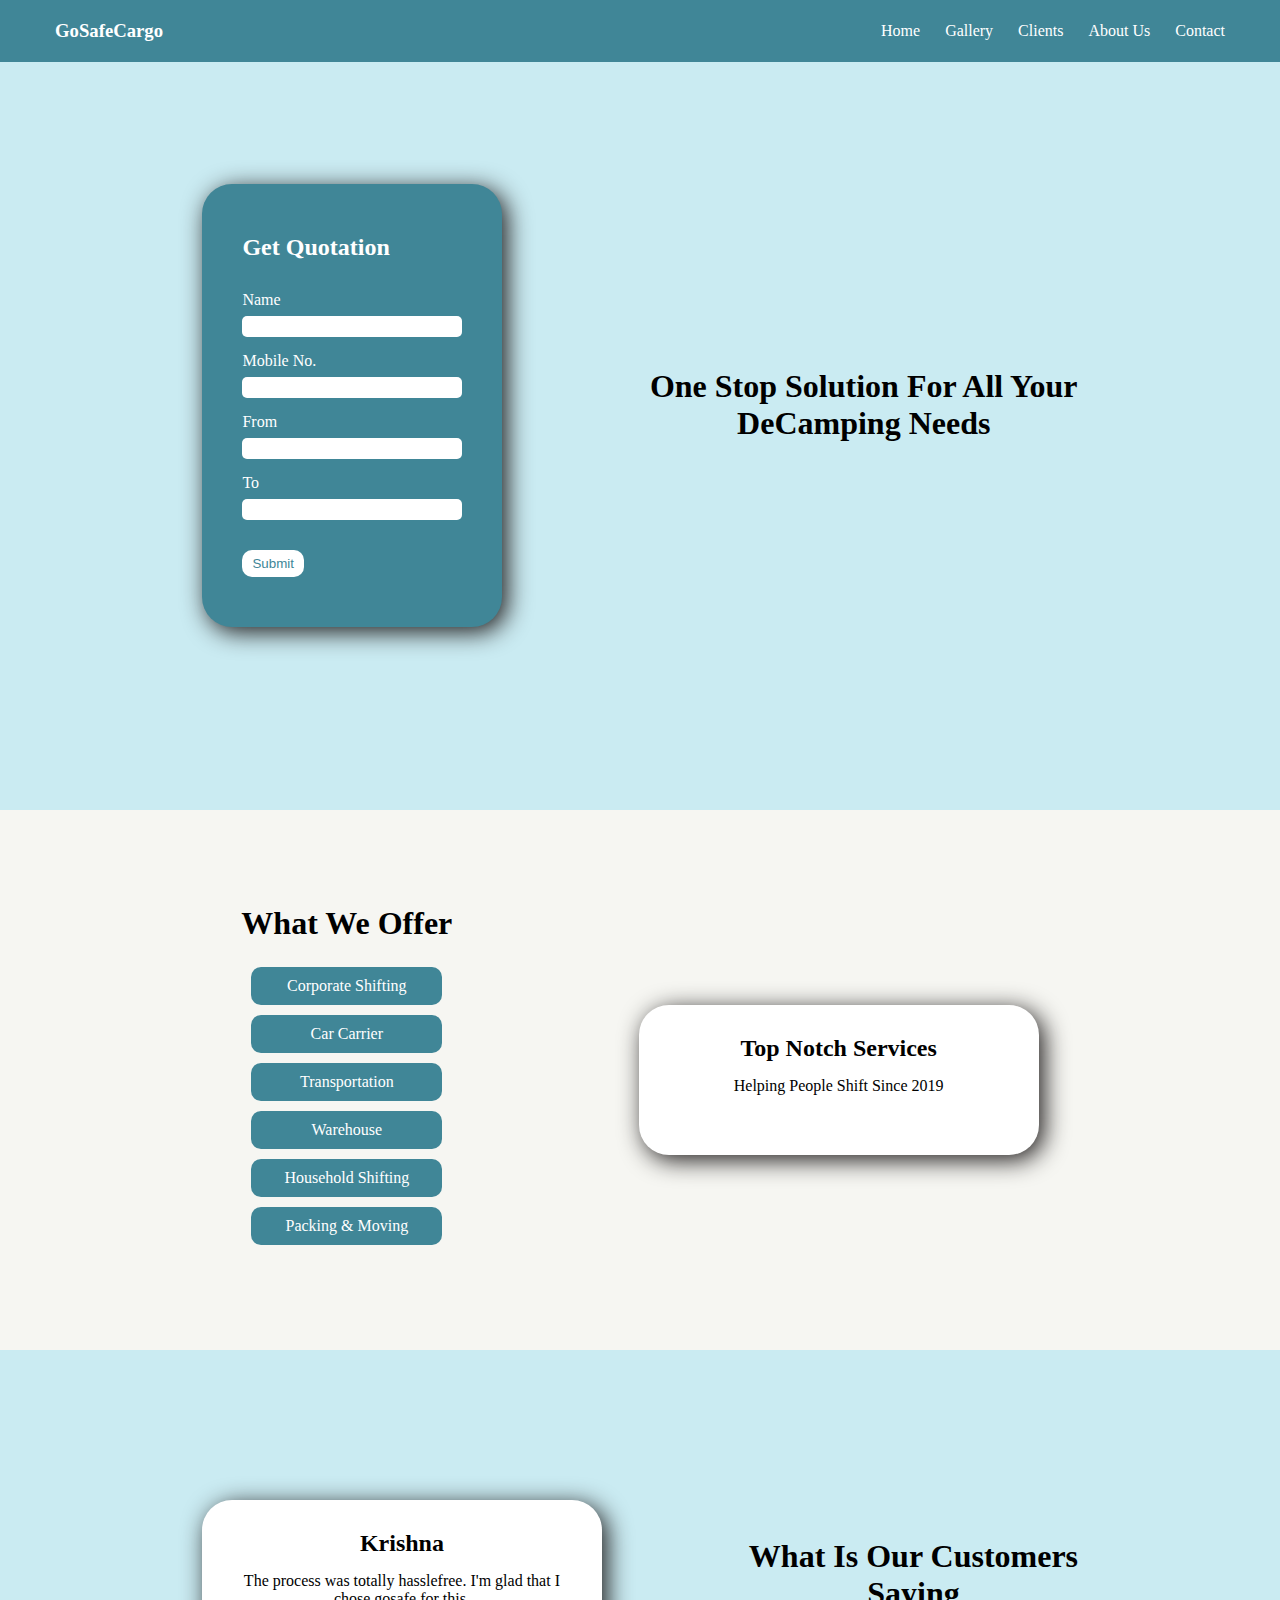
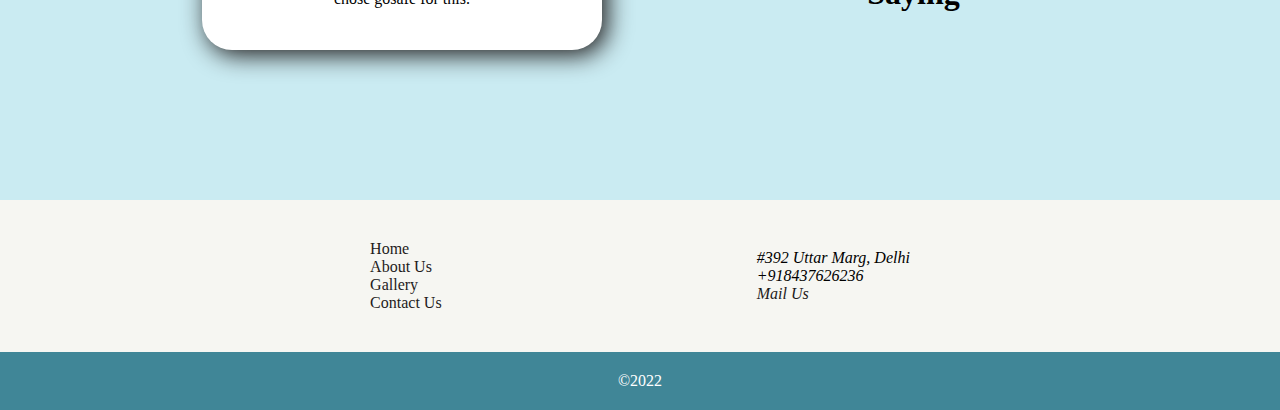
==== index.html @ 77fdcc44 "fixed the navbar js code" ====
<!DOCTYPE html>
<html lang="en">
<head>
    <meta charset="UTF-8">
    <meta http-equiv="X-UA-Compatible" content="IE=edge">
    <meta name="viewport" content="width=device-width, initial-scale=1.0">
    <link rel="stylesheet" href="assets/css/style.css"  />
    <!-- <link rel="stylesheet" href="assets/css/particle.css"  /> -->
    <link rel="stylesheet" href="https://cdnjs.cloudflare.com/ajax/libs/font-awesome/4.7.0/css/font-awesome.min.css">
    <title>GoSafeCargo</title>
</head>
<body>
    <!--Header Starts-->
    <header id="headerBlock">
        <div class="container">
            <div class="col leftHeader">
                <h3>GoSafeCargo</h3>
            </div>
            <div class="col rightHeader">
                <a id="hamburger" href="javascript:void(0);" class="icon" onclick="showNav()">
                    <i class="fa fa-bars"></i>
                </a>
                <nav id="navigation" class="navigation">
                    <ul>
                        <li><a href="#">Home</a></li>
                        <li><a href="gallery.html">Gallery</a></li>
                        <li><a href="#testBlock">Clients</a></li>
                        <li><a href="about.html">About Us</a></li>
                        <li><a href="contact.html">Contact</a></li>
                    </ul>
                </nav>
            </div>
        </div>
    </header>

    <!--Banner Starts-->
    <div id="bannerBlock">
        <!-- <div class="particle-container">
            <div class="particle"><i class="fa-solid fa-cube"></i></div>
            <div class="particle"><i class="fa-solid fa-cube"></i></div>
            <div class="particle"><i class="fa-solid fa-cube"></i></div>
            <div class="particle"><i class="fa-solid fa-cube"></i></div>
            <div class="particle"><i class="fa-solid fa-cube"></i></div>
            <div class="particle"><i class="fa-solid fa-cube"></i></div>
            <div class="particle"><i class="fa-solid fa-cube"></i></div>
            <div class="particle"><i class="fa-solid fa-cube"></i></div>
            <div class="particle"><i class="fa-solid fa-cube"></i></div>
            <div class="particle"><i class="fa-solid fa-cube"></i></div>
            <div class="particle"><i class="fa-solid fa-cube"></i></div>
            <div class="particle"><i class="fa-solid fa-cube"></i></div>
            <div class="particle"><i class="fa-solid fa-cube"></i></div>
            <div class="particle"><i class="fa-solid fa-cube"></i></div>
            <div class="particle"><i class="fa-solid fa-cube"></i></div>
            <div class="particle"><i class="fa-solid fa-cube"></i></div>
            <div class="particle"><i class="fa-solid fa-cube"></i></div>
            <div class="particle"><i class="fa-solid fa-cube"></i></div>
            <div class="particle"><i class="fa-solid fa-cube"></i></div>
            <div class="particle"><i class="fa-solid fa-cube"></i></div>
            <div class="particle"><i class="fa-solid fa-cube"></i></div>
            <div class="particle"><i class="fa-solid fa-cube"></i></div>
            <div class="particle"><i class="fa-solid fa-cube"></i></div>
            <div class="particle"><i class="fa-solid fa-cube"></i></div>
            <div class="particle"><i class="fa-solid fa-cube"></i></div>
            <div class="particle"><i class="fa-solid fa-cube"></i></div>
            <div class="particle"><i class="fa-solid fa-cube"></i></div>
            <div class="particle"><i class="fa-solid fa-cube"></i></div>
            <div class="particle"><i class="fa-solid fa-cube"></i></div>
            <div class="particle"><i class="fa-solid fa-cube"></i></div>
            <div class="particle"><i class="fa-solid fa-cube"></i></div>
        </div> -->
        <div class="container">
            <div class="col bannerForm">
                <form method="get" action="#">
                    <h2>Get Quotation</h2>
                    <label for="name">Name</label>
                    <input type="text" id="name" name="name">

                    <br>
                    
                    <label for="mobNumber">Mobile No.</label>
                    <input type="text" id="mobNumber" name="mobNumber">
                    
                    <br>
                    
                    <label for="fromLoc">From</label>
                    <input type="text" id="fromLoc" name="fromLoc">   
                    
                    <br>
                    
                    <label for="toLoc">To</label>
                    <input type="text" id="toLoc" name="toLoc">
                    
                    <br>
                    
                    <button id="submitBtn" type="button">Submit</button>
                </form>
            </div>
            
            <div class="col bannerImg">
                <h1>One Stop Solution For All Your<br>DeCamping Needs</h1>
                <!-- <img src="assets/media/images/banner_main.jpeg" title="GoSafe Banner"/> -->
            </div>
        </div>
    </div>
    
    <!--Services Starts-->
    <div id="serBlock">
        <div class="container">
            <div class="col services">
                <h1>What We Offer</h1>
                <div id="serList">
                    <span id="corporate" class="indiService">Corporate Shifting</span>
                    <span id="car" class="indiService">Car Carrier</span>
                    <span id="transport" class="indiService">Transportation</span>
                    <span id="warehouse" class="indiService">Warehouse</span>
                    <span id="household" class="indiService">Household Shifting</span>
                    <span id="packing" class="indiService">Packing & Moving</span>
                </div>
            </div>
            <div class="col" id="serTab">
                <h2 id="serTabHead">Top Notch Services</h2>
                <p id="serTabContent">Helping People Shift Since 2019</p>
            </div>
        </div>
    </div>
    <!--Testimonials Starts-->
    <div id="testBlock">
        <div class="container">
            <div class="custRev">
                <h2 id="custName">Krishna</h2>
                <p id="custReply">The process was totally hasslefree. I'm glad that I chose gosafe for this.</p>
            </div>
            <h1>What Is Our Customers<br>Saying</h1>
        </div>
    </div>

    
    <!--Pre Footer Starts-->
    <div id="preFooterBlock">
        <div class="container">
            <div class="col leftPreFooter">
                <ul>
                    <li><a href="#">Home</a></li>
                    <li><a href="#">About Us</a></li>
                    <li><a href="#">Gallery</a></li>
                    <li><a href="#">Contact Us</a></li>
                </ul>
            </div>
            <div class="col rightPreFooter">
                <address>#392 Uttar Marg, Delhi<br>+918437626236<br><a href="mailto:gosafe@gmail.com">Mail Us</a></address>
            </div>
        </div>
    </div>

    <!--Footer Starts-->
    <footer id="footerBlock">
        <div class="container">
            <span>&copy;2022</span>
        </div>
    </footer>

<script src="assets/js/main.js"></script>
<script src="assets/js/nav.js"></script>
</body>

</html>
---- assets/css/style.css ----
* {
    box-sizing:border-box;
    -moz-box-sizing:border-box;
    margin:0;
    padding:0;
    list-style:none;
    text-decoration:none;
}


.container {width:95%;max-width:1170px;margin:0 auto;display:flex;}


/*Header Styles*/
#headerBlock {background-color:#408697;color:white;position:fixed;width:100%;}
#headerBlock .container{justify-content:space-between;align-items:center;padding:20px 0;}
#headerBlock .container .anime {transition:all 2s;}
#headerBlock .container .rightHeader ul {display:flex;gap:25px;}
#headerBlock .container .rightHeader ul li a{color:white;}
#headerBlock .container .rightHeader ul li a:hover{color:black;}
#hamburger {font-size:20px;margin-right:10px;color:white;display:none;}

/*Banner Styles*/
#bannerBlock {background-color:#caebf2;padding-top:0px;}
#bannerBlock .container {display:flex;justify-content:space-evenly;align-items:center;min-height:90vh;}
#bannerBlock .container .bannerImg img{width:100%;max-width:400px;object-fit:cover;border-radius:50px;box-shadow:5px 5px 25px #1e1b1b;}
#bannerBlock .container .bannerImg h1{text-align:center;color:black;}
#bannerBlock .container .bannerForm form {background-color:#408697;color:white;padding:50px 40px;border-radius:30px;box-shadow:5px 5px 25px #1e1b1b;max-width:300px;width:100%;animation:borderAnimation 10s infinite;}
#bannerBlock .container .bannerForm form h2{margin-bottom:30px;}
#bannerBlock .container .bannerForm form label {display:inline-block;width:100%;max-width:100px;margin-bottom:7px;}
#bannerBlock .container .bannerForm form input {width:100%;max-width:220px;margin-bottom:15px;border-radius:5px;padding:3px;border:none;}
#bannerBlock .container .bannerForm form button {background-color:white;margin-top:15px;padding:4px 8px;border-radius:10px;border:2px solid transparent;transition:border 0.5s, background-color 0.2s, color 0.5s; color:#408697;}
#bannerBlock .container .bannerForm form button:hover {border:2px solid black;cursor:pointer;color:black;}
#bannerBlock .container .bannerForm form button:active {background-color:#408697;}

/*Services Styles*/
#serBlock {background-color:#f6f6f2}
#serBlock .container {display:flex;justify-content:space-evenly;align-items:center;min-height:60vh;}
#serBlock .container .services h1{text-align:center;margin-bottom:25px;}
#serBlock .container .services #serList span {color:white;display:block;text-align:center;background-color:#408697;margin:10px;padding:10px;border-radius:10px;transition:all 1s;}
#serBlock .container .services #serList span:hover {color:black;background-color:#badfe7;cursor:pointer;box-shadow:5px 5px 25px #1e1b1b;}
#serBlock .container #serTab {background-color: #fff;width:100%;max-width:400px;min-height:150px;padding:30px;border-radius:30px;box-shadow:5px 5px 25px #1e1b1b;text-align:center;}
#serBlock .container #serTab h2{margin-bottom:15px;}

/*Testimonials Styles*/
#testBlock {background-color:#caebf2;text-align:center;}
#testBlock .container {display:flex;justify-content:space-evenly;align-items:center;min-height:50vh;}
#testBlock .container .custRev {background-color: #fff;width:100%;max-width:400px;min-height:150px; padding:30px;border-radius:30px;box-shadow:5px 5px 25px #1e1b1b;text-align:center;}
#testBlock .container .custRev h2 {margin-bottom:15px;}


/*Pre Footer Styles*/
#preFooterBlock {background-color:#f6f6f2;}
#preFooterBlock .container {display:flex;justify-content:space-evenly;align-items:center;padding:40px 0px;}
#preFooterBlock .container a{color:#1e1b1b}
#preFooterBlock .container a:hover{color:#408697}

/*Footer Styles*/
#footerBlock {background-color:#408697;text-align:center;}
#footerBlock .container {justify-content:center;padding:20px 0px;color:white;}

/*About Page*/
.aboutParagraph {padding:30px;}

/*Contact Page*/
.contactBanner {padding:40px 0px;}
.contactBanner .container {gap:30px !important;}
.contactBanner .container address a{color:#408697;}
.contactBanner .container address a:hover{color:black;}
.contactBanner .container h1 {margin-bottom:20px;}
.contactBanner .container .col {min-height:150px;}
.contactBanner ul li i {margin-right:10px;width:20px;}
.contactBanner ul li a {color:black;}
.contactBanner ul li:nth-of-type(1) a:hover {color:#ff8800;}
.contactBanner ul li:nth-of-type(2) a:hover {color:#00acee;}
.contactBanner ul li:nth-of-type(3) a:hover {color:#8a3ab9;}
.contactBanner ul li:nth-of-type(4) a:hover {color:#FF0000;}


@media screen and (max-width:812px)
{
    #headerBlock .container, #preFooterBlock .container {flex-direction:row;}
    .container {flex-direction:column;min-height:auto!important;gap:50px;}
    #bannerBlock {padding-top:100px !important;;}
    #bannerBlock, #serBlock, #testBlock {padding:50px 0px;}
    #bannerBlock .container, #testBlock .container {flex-direction:column-reverse;}

    /* For Hamburger Menu*/
    .navigation {display:none;}
    #hamburger {display:inline-block;}
    #headerBlock .container {position:relative;}
    #headerBlock .container .rightHeader ul {background:#408697;display:block;position:absolute;right:0px;padding:40px;}
    
    /*Other Pages CSS*/
    .galleryBanner .container, .contactBanner .container {flex-direction:column !important;}
    .galleryBanner .container {min-height:60vh !important;;}
    .contactBanner .container {min-height:76vh !important;}
    .aboutBanner .container {min-height:60vh !important;}
    .contactBanner address {text-align:center;}
}
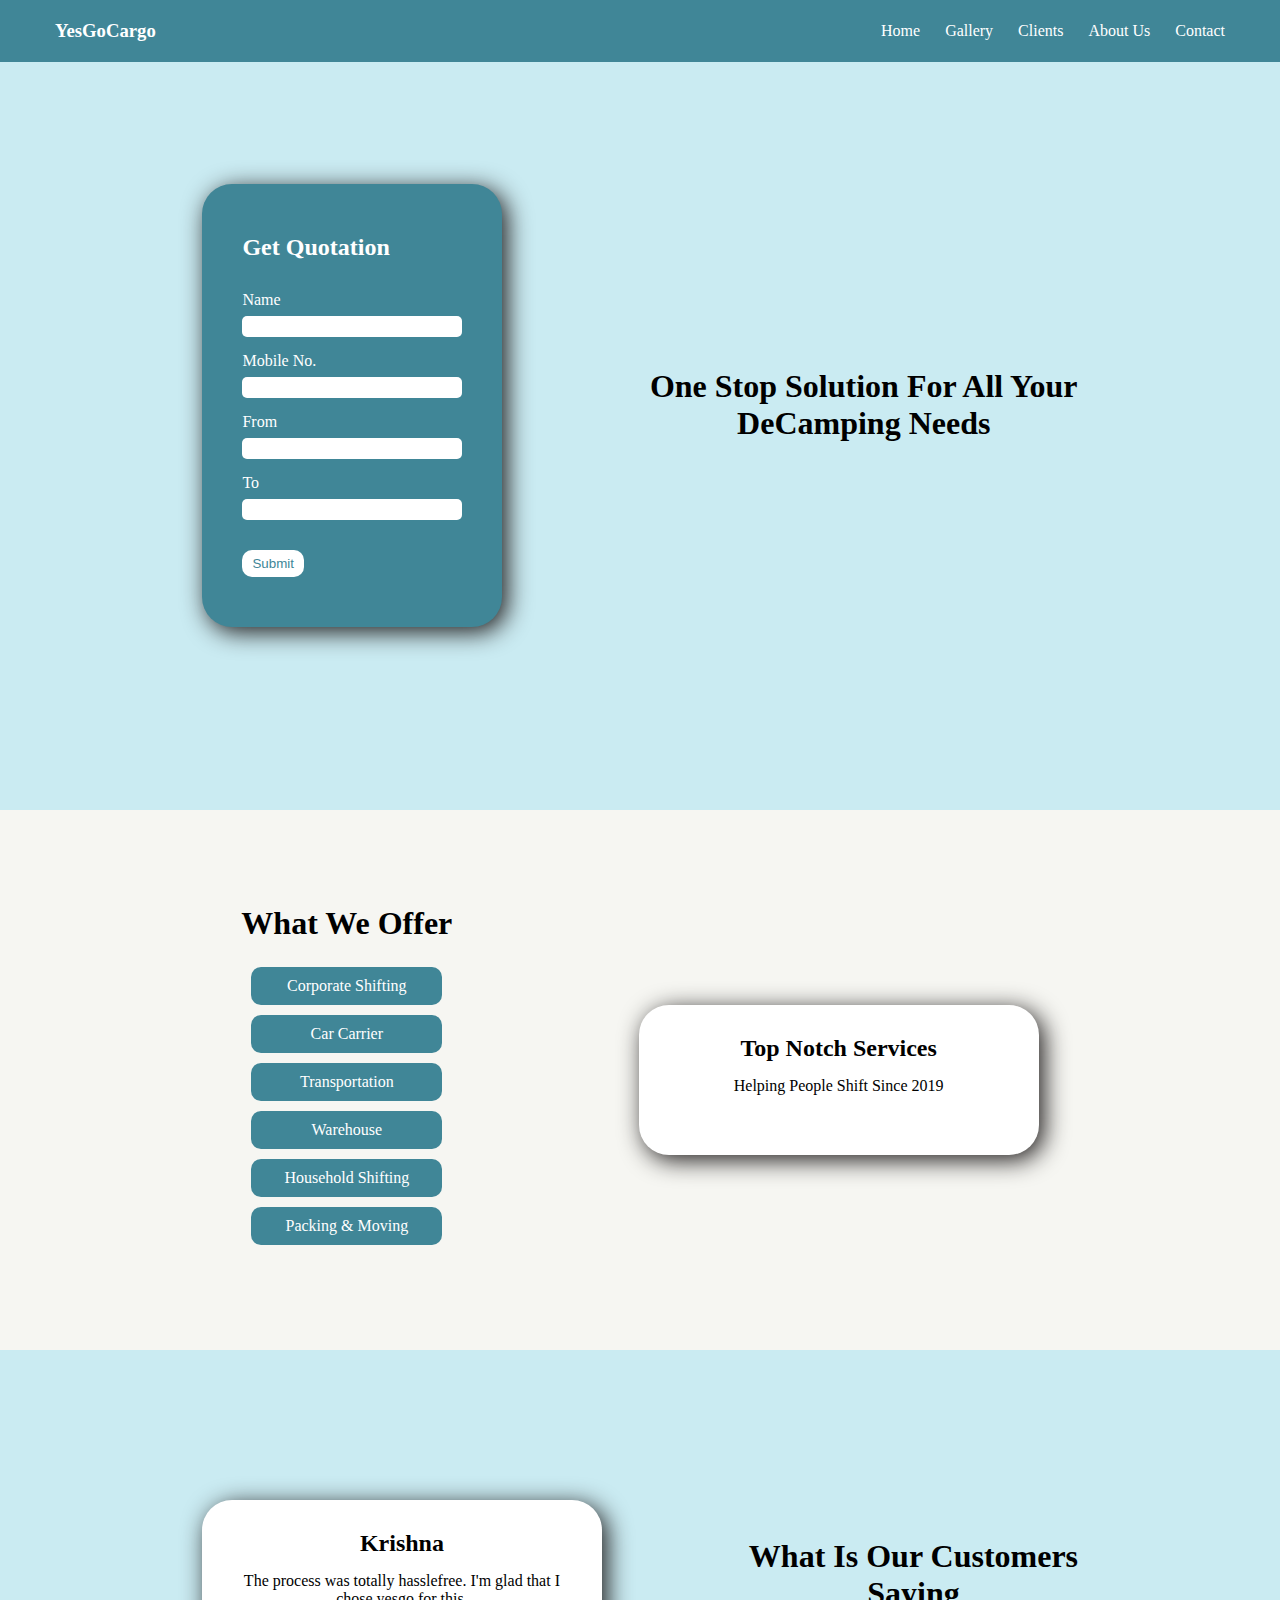
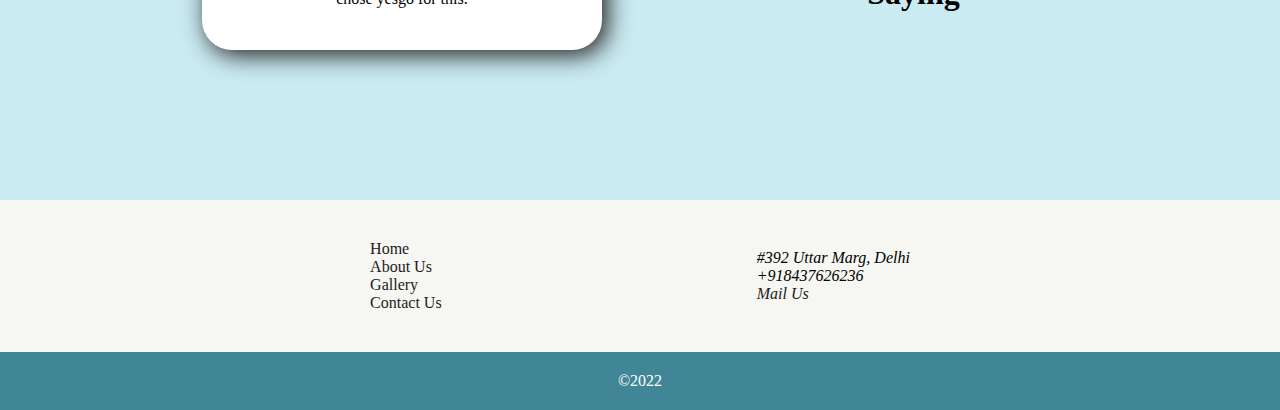
==== commit 2af72293: "images slideshow added" ====
--- a/index.html
+++ b/index.html
@@ -7,14 +7,14 @@
     <link rel="stylesheet" href="assets/css/style.css"  />
     <!-- <link rel="stylesheet" href="assets/css/particle.css"  /> -->
     <link rel="stylesheet" href="https://cdnjs.cloudflare.com/ajax/libs/font-awesome/4.7.0/css/font-awesome.min.css">
-    <title>GoSafeCargo</title>
+    <title>YesGoCargo</title>
 </head>
 <body>
     <!--Header Starts-->
     <header id="headerBlock">
         <div class="container">
             <div class="col leftHeader">
-                <h3>GoSafeCargo</h3>
+                <h3>YesGoCargo</h3>
             </div>
             <div class="col rightHeader">
                 <a id="hamburger" href="javascript:void(0);" class="icon" onclick="showNav()">
@@ -98,7 +98,7 @@
             
             <div class="col bannerImg">
                 <h1>One Stop Solution For All Your<br>DeCamping Needs</h1>
-                <!-- <img src="assets/media/images/banner_main.jpeg" title="GoSafe Banner"/> -->
+                <!-- <img src="assets/media/images/banner_main.jpeg" title="YesGo Banner"/> -->
             </div>
         </div>
     </div>
@@ -128,7 +128,7 @@
         <div class="container">
             <div class="custRev">
                 <h2 id="custName">Krishna</h2>
-                <p id="custReply">The process was totally hasslefree. I'm glad that I chose gosafe for this.</p>
+                <p id="custReply">The process was totally hasslefree. I'm glad that I chose yesgo for this.</p>
             </div>
             <h1>What Is Our Customers<br>Saying</h1>
         </div>
@@ -141,13 +141,13 @@
             <div class="col leftPreFooter">
                 <ul>
                     <li><a href="#">Home</a></li>
-                    <li><a href="#">About Us</a></li>
-                    <li><a href="#">Gallery</a></li>
-                    <li><a href="#">Contact Us</a></li>
+                    <li><a href="about.html">About Us</a></li>
+                    <li><a href="gallery.html">Gallery</a></li>
+                    <li><a href="contact.html">Contact Us</a></li>
                 </ul>
             </div>
             <div class="col rightPreFooter">
-                <address>#392 Uttar Marg, Delhi<br>+918437626236<br><a href="mailto:gosafe@gmail.com">Mail Us</a></address>
+                <address>#392 Uttar Marg, Delhi<br>+918437626236<br><a href="mailto:YesGo@gmail.com">Mail Us</a></address>
             </div>
         </div>
     </div>
--- a/assets/css/style.css
+++ b/assets/css/style.css
@@ -42,6 +42,8 @@
 #serBlock .container #serTab {background-color: #fff;width:100%;max-width:400px;min-height:150px;padding:30px;border-radius:30px;box-shadow:5px 5px 25px #1e1b1b;text-align:center;}
 #serBlock .container #serTab h2{margin-bottom:15px;}
 
+.serActive {color:black;background-color:#badfe7;box-shadow:5px 5px 25px #1e1b1b;transition:2s;}
+
 /*Testimonials Styles*/
 #testBlock {background-color:#caebf2;text-align:center;}
 #testBlock .container {display:flex;justify-content:space-evenly;align-items:center;min-height:50vh;}
@@ -61,6 +63,17 @@
 
 /*About Page*/
 .aboutParagraph {padding:30px;}
+
+/*Gallery Page*/
+@keyframes fadeIn {
+    0% {opacity:0;}
+    50% {opacity:1;}
+    100% {opacity:0;}
+}
+
+/* #galleryImage {animation: fadeIn 5s infinite;} */
+#galleryImage {opacity:1;transition:opacity 1s;}
+#galleryImage.fadeOut {opacity:0;}
 
 /*Contact Page*/
 .contactBanner {padding:40px 0px;}
@@ -93,8 +106,8 @@
     
     /*Other Pages CSS*/
     .galleryBanner .container, .contactBanner .container {flex-direction:column !important;}
-    .galleryBanner .container {min-height:60vh !important;;}
-    .contactBanner .container {min-height:76vh !important;}
-    .aboutBanner .container {min-height:60vh !important;}
+    .galleryBanner .container {min-height:64vh !important;;}
+    .contactBanner .container {min-height:80vh !important;}
+    .aboutBanner .container {min-height:64vh !important;}
     .contactBanner address {text-align:center;}
 }
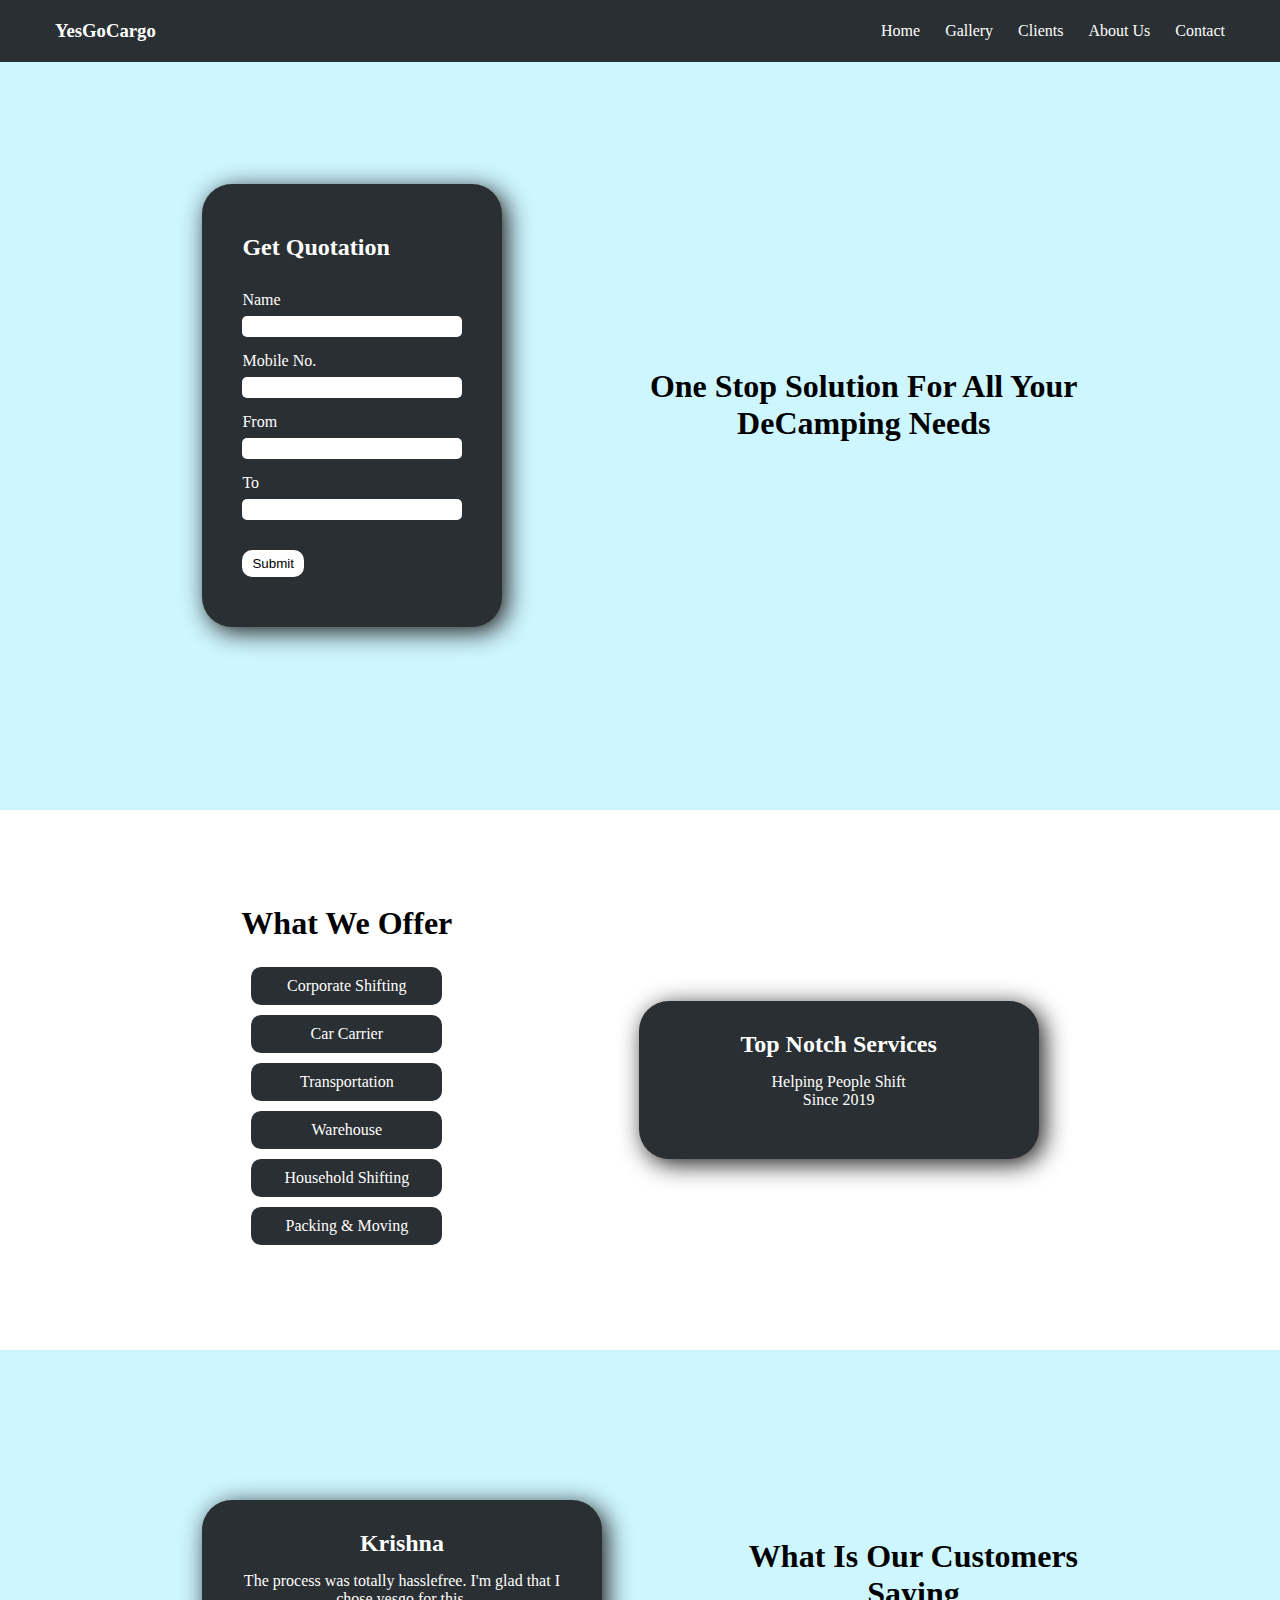
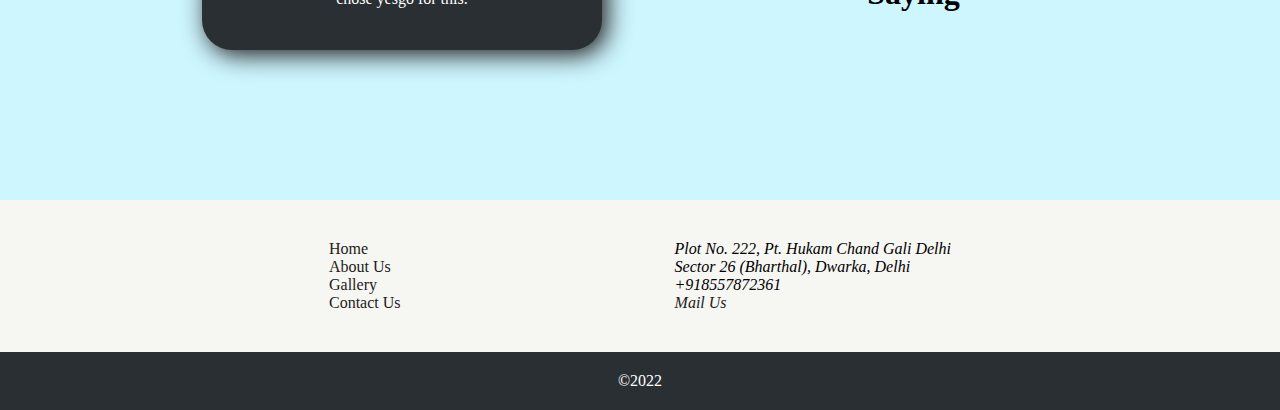
==== commit d2a14f9e: "updated ui" ====
--- a/index.html
+++ b/index.html
@@ -119,7 +119,7 @@
             </div>
             <div class="col" id="serTab">
                 <h2 id="serTabHead">Top Notch Services</h2>
-                <p id="serTabContent">Helping People Shift Since 2019</p>
+                <p id="serTabContent">Helping People Shift<br/>Since 2019</p>
             </div>
         </div>
     </div>
@@ -147,7 +147,12 @@
                 </ul>
             </div>
             <div class="col rightPreFooter">
-                <address>#392 Uttar Marg, Delhi<br>+918437626236<br><a href="mailto:YesGo@gmail.com">Mail Us</a></address>
+                <address>Plot No. 222, 
+                    Pt. Hukam Chand Gali Delhi<br/>
+                    Sector 26 (Bharthal), Dwarka, Delhi<br/>
+                    +918557872361<br/>
+                    <a href="mailto:yesgocargo@gmail.com">Mail Us</a>
+                </address>
             </div>
         </div>
     </div>
--- a/assets/css/style.css
+++ b/assets/css/style.css
@@ -8,57 +8,58 @@
 }
 
 
+
 .container {width:95%;max-width:1170px;margin:0 auto;display:flex;}
 
 
 /*Header Styles*/
-#headerBlock {background-color:#408697;color:white;position:fixed;width:100%;}
+#headerBlock {background-color:#2A2F33;color:white;position:fixed;width:100%;}
 #headerBlock .container{justify-content:space-between;align-items:center;padding:20px 0;}
 #headerBlock .container .anime {transition:all 2s;}
 #headerBlock .container .rightHeader ul {display:flex;gap:25px;}
-#headerBlock .container .rightHeader ul li a{color:white;}
-#headerBlock .container .rightHeader ul li a:hover{color:black;}
+#headerBlock .container .rightHeader ul li a{color:white;transition:color 0.5s;}
+#headerBlock .container .rightHeader ul li a:hover{color:#EA9A28;}
 #hamburger {font-size:20px;margin-right:10px;color:white;display:none;}
 
 /*Banner Styles*/
-#bannerBlock {background-color:#caebf2;padding-top:0px;}
+#bannerBlock {background-color:#CDF6FF;padding-top:0px;}
 #bannerBlock .container {display:flex;justify-content:space-evenly;align-items:center;min-height:90vh;}
 #bannerBlock .container .bannerImg img{width:100%;max-width:400px;object-fit:cover;border-radius:50px;box-shadow:5px 5px 25px #1e1b1b;}
 #bannerBlock .container .bannerImg h1{text-align:center;color:black;}
-#bannerBlock .container .bannerForm form {background-color:#408697;color:white;padding:50px 40px;border-radius:30px;box-shadow:5px 5px 25px #1e1b1b;max-width:300px;width:100%;animation:borderAnimation 10s infinite;}
+#bannerBlock .container .bannerForm form {background-color:#2A2F33;color:white;padding:50px 40px;border-radius:30px;box-shadow:5px 5px 25px #1e1b1b;max-width:300px;width:100%;animation:borderAnimation 10s infinite;}
 #bannerBlock .container .bannerForm form h2{margin-bottom:30px;}
 #bannerBlock .container .bannerForm form label {display:inline-block;width:100%;max-width:100px;margin-bottom:7px;}
 #bannerBlock .container .bannerForm form input {width:100%;max-width:220px;margin-bottom:15px;border-radius:5px;padding:3px;border:none;}
-#bannerBlock .container .bannerForm form button {background-color:white;margin-top:15px;padding:4px 8px;border-radius:10px;border:2px solid transparent;transition:border 0.5s, background-color 0.2s, color 0.5s; color:#408697;}
-#bannerBlock .container .bannerForm form button:hover {border:2px solid black;cursor:pointer;color:black;}
-#bannerBlock .container .bannerForm form button:active {background-color:#408697;}
+#bannerBlock .container .bannerForm form button {background-color:white;margin-top:15px;padding:4px 8px;border-radius:10px;border:2px solid transparent;transition:border 0.5s, background-color 0.2s, color 0.5s, border-radius 1s; color:black;}
+#bannerBlock .container .bannerForm form button:hover {border:2px solid #CDF6FF;cursor:pointer;color:black;border-radius:20px;}
+#bannerBlock .container .bannerForm form button:active {background-color:#CDF6FF;border:2px solid #CDF6FF;}
 
 /*Services Styles*/
-#serBlock {background-color:#f6f6f2}
+#serBlock {background-color:#fff}
 #serBlock .container {display:flex;justify-content:space-evenly;align-items:center;min-height:60vh;}
 #serBlock .container .services h1{text-align:center;margin-bottom:25px;}
-#serBlock .container .services #serList span {color:white;display:block;text-align:center;background-color:#408697;margin:10px;padding:10px;border-radius:10px;transition:all 1s;}
-#serBlock .container .services #serList span:hover {color:black;background-color:#badfe7;cursor:pointer;box-shadow:5px 5px 25px #1e1b1b;}
-#serBlock .container #serTab {background-color: #fff;width:100%;max-width:400px;min-height:150px;padding:30px;border-radius:30px;box-shadow:5px 5px 25px #1e1b1b;text-align:center;}
+#serBlock .container .services #serList span {color:white;display:block;text-align:center;background-color:#2A2F33;margin:10px;padding:10px;border-radius:10px;transition:all 1s;}
+#serBlock .container .services #serList span:hover {color:black;background-color:#CDF6FF;cursor:pointer;box-shadow:5px 5px 25px #1e1b1b;}
+#serBlock .container #serTab {background-color:#2A2F33;color:white;width:100%;max-width:400px;min-height:158px;padding:30px;border-radius:30px;box-shadow:5px 5px 25px #1e1b1b;text-align:center;}
 #serBlock .container #serTab h2{margin-bottom:15px;}
 
 .serActive {color:black;background-color:#badfe7;box-shadow:5px 5px 25px #1e1b1b;transition:2s;}
 
 /*Testimonials Styles*/
-#testBlock {background-color:#caebf2;text-align:center;}
+#testBlock {background-color:#CDF6FF;text-align:center;}
 #testBlock .container {display:flex;justify-content:space-evenly;align-items:center;min-height:50vh;}
-#testBlock .container .custRev {background-color: #fff;width:100%;max-width:400px;min-height:150px; padding:30px;border-radius:30px;box-shadow:5px 5px 25px #1e1b1b;text-align:center;}
+#testBlock .container .custRev {background-color:#2A2F33;color:white;width:100%;max-width:400px;min-height:150px; padding:30px;border-radius:30px;box-shadow:5px 5px 25px #1e1b1b;text-align:center;}
 #testBlock .container .custRev h2 {margin-bottom:15px;}
 
 
 /*Pre Footer Styles*/
 #preFooterBlock {background-color:#f6f6f2;}
 #preFooterBlock .container {display:flex;justify-content:space-evenly;align-items:center;padding:40px 0px;}
-#preFooterBlock .container a{color:#1e1b1b}
-#preFooterBlock .container a:hover{color:#408697}
+#preFooterBlock .container a{color:#1e1b1b;transition:color 0.5s;}
+#preFooterBlock .container a:hover{color:#EA9A28}
 
 /*Footer Styles*/
-#footerBlock {background-color:#408697;text-align:center;}
+#footerBlock {background-color:#2A2F33;text-align:center;}
 #footerBlock .container {justify-content:center;padding:20px 0px;color:white;}
 
 /*About Page*/
@@ -71,19 +72,18 @@
     100% {opacity:0;}
 }
 
-/* #galleryImage {animation: fadeIn 5s infinite;} */
 #galleryImage {opacity:1;transition:opacity 1s;}
 #galleryImage.fadeOut {opacity:0;}
 
 /*Contact Page*/
 .contactBanner {padding:40px 0px;}
 .contactBanner .container {gap:30px !important;}
-.contactBanner .container address a{color:#408697;}
+.contactBanner .container address a{color:#EA9A28;transition:color 0.5s;}
 .contactBanner .container address a:hover{color:black;}
 .contactBanner .container h1 {margin-bottom:20px;}
 .contactBanner .container .col {min-height:150px;}
 .contactBanner ul li i {margin-right:10px;width:20px;}
-.contactBanner ul li a {color:black;}
+.contactBanner ul li a {color:black;transition:color 0.5s;}
 .contactBanner ul li:nth-of-type(1) a:hover {color:#ff8800;}
 .contactBanner ul li:nth-of-type(2) a:hover {color:#00acee;}
 .contactBanner ul li:nth-of-type(3) a:hover {color:#8a3ab9;}
@@ -102,7 +102,7 @@
     .navigation {display:none;}
     #hamburger {display:inline-block;}
     #headerBlock .container {position:relative;}
-    #headerBlock .container .rightHeader ul {background:#408697;display:block;position:absolute;right:0px;padding:40px;}
+    #headerBlock .container .rightHeader ul {background:#2A2F33;display:block;position:absolute;right:0px;padding:40px;}
     
     /*Other Pages CSS*/
     .galleryBanner .container, .contactBanner .container {flex-direction:column !important;}
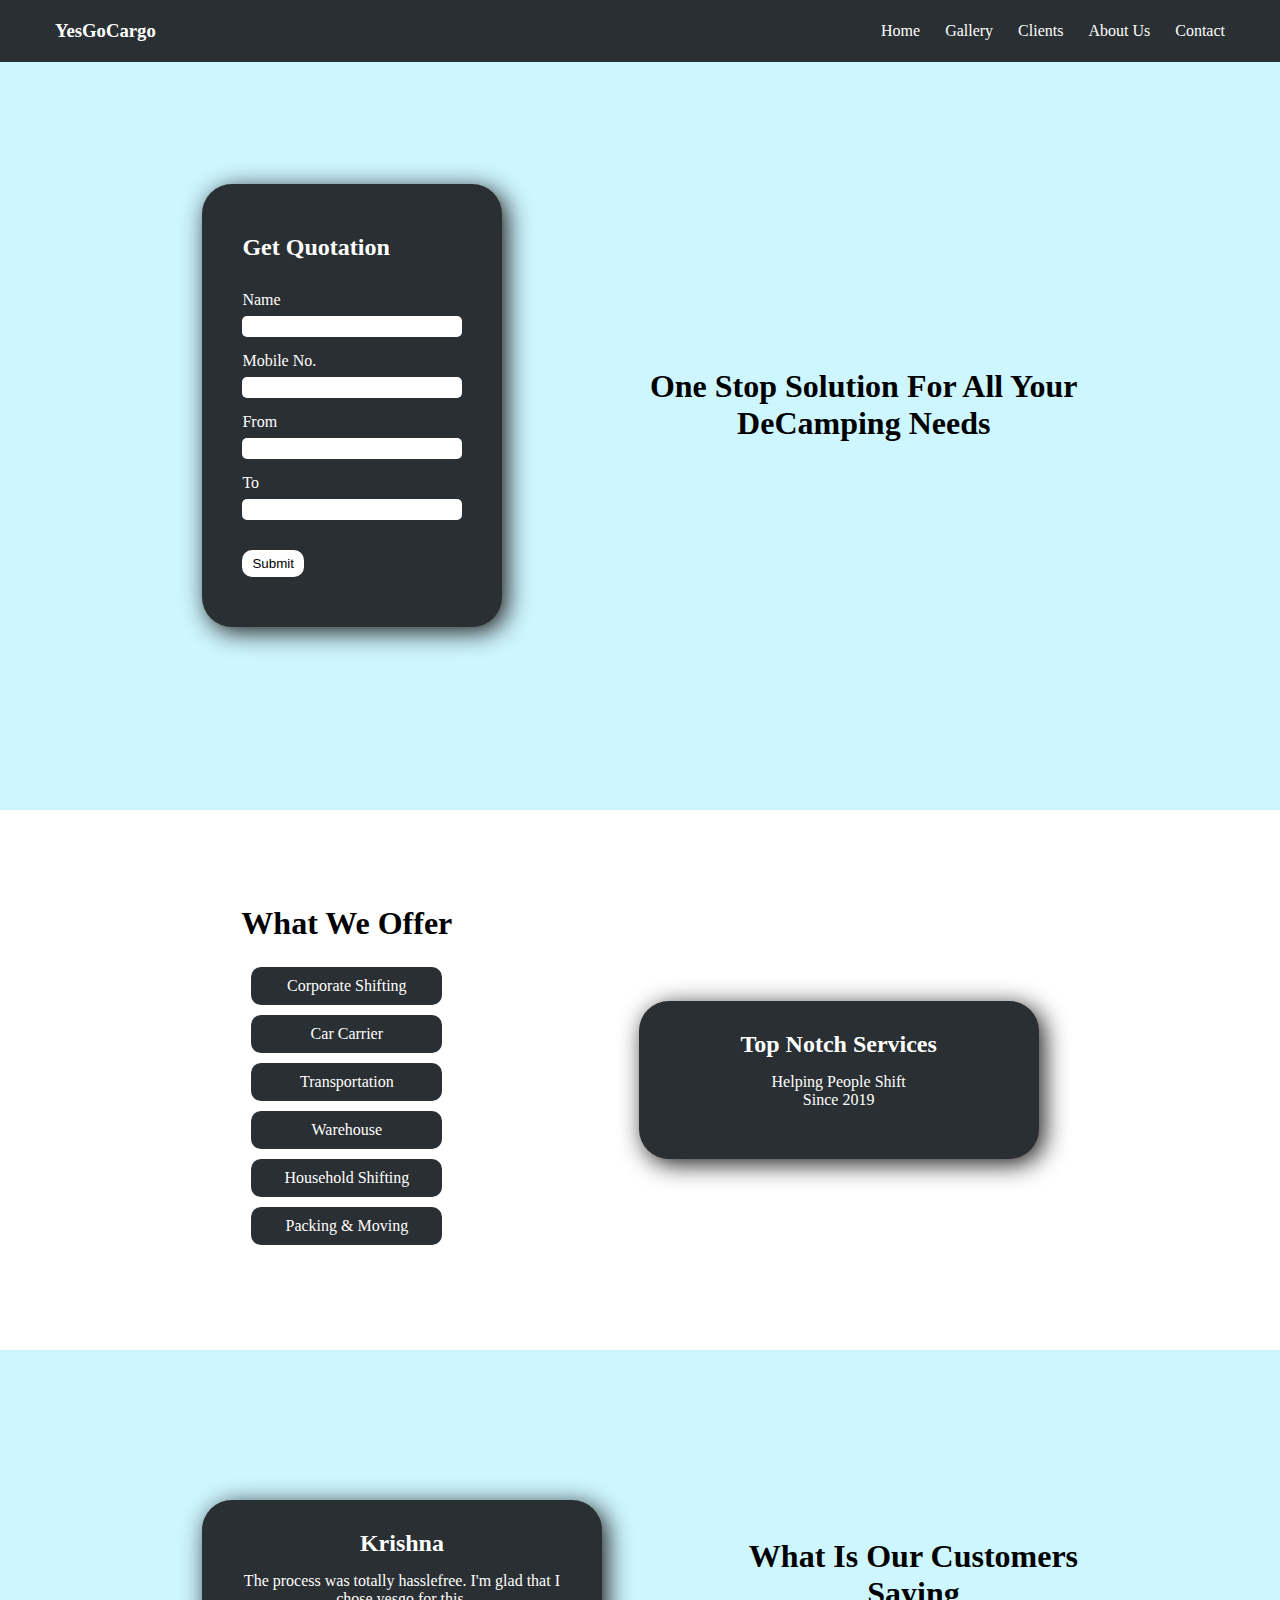
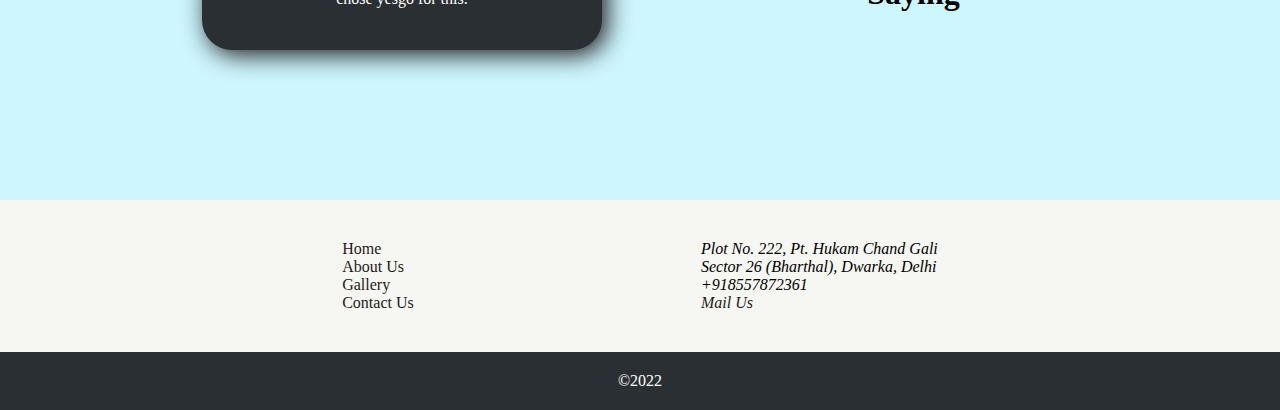
==== commit fa3cda5c: "adress fixed" ====
--- a/index.html
+++ b/index.html
@@ -148,7 +148,7 @@
             </div>
             <div class="col rightPreFooter">
                 <address>Plot No. 222, 
-                    Pt. Hukam Chand Gali Delhi<br/>
+                    Pt. Hukam Chand Gali<br/>
                     Sector 26 (Bharthal), Dwarka, Delhi<br/>
                     +918557872361<br/>
                     <a href="mailto:yesgocargo@gmail.com">Mail Us</a>
--- a/assets/css/style.css
+++ b/assets/css/style.css
@@ -78,8 +78,8 @@
 /*Contact Page*/
 .contactBanner {padding:40px 0px;}
 .contactBanner .container {gap:30px !important;}
-.contactBanner .container address a{color:#EA9A28;transition:color 0.5s;}
-.contactBanner .container address a:hover{color:black;}
+.contactBanner .container address a{color:black;transition:color 0.5s;}
+.contactBanner .container address a:hover{color:#EA9A28;}
 .contactBanner .container h1 {margin-bottom:20px;}
 .contactBanner .container .col {min-height:150px;}
 .contactBanner ul li i {margin-right:10px;width:20px;}
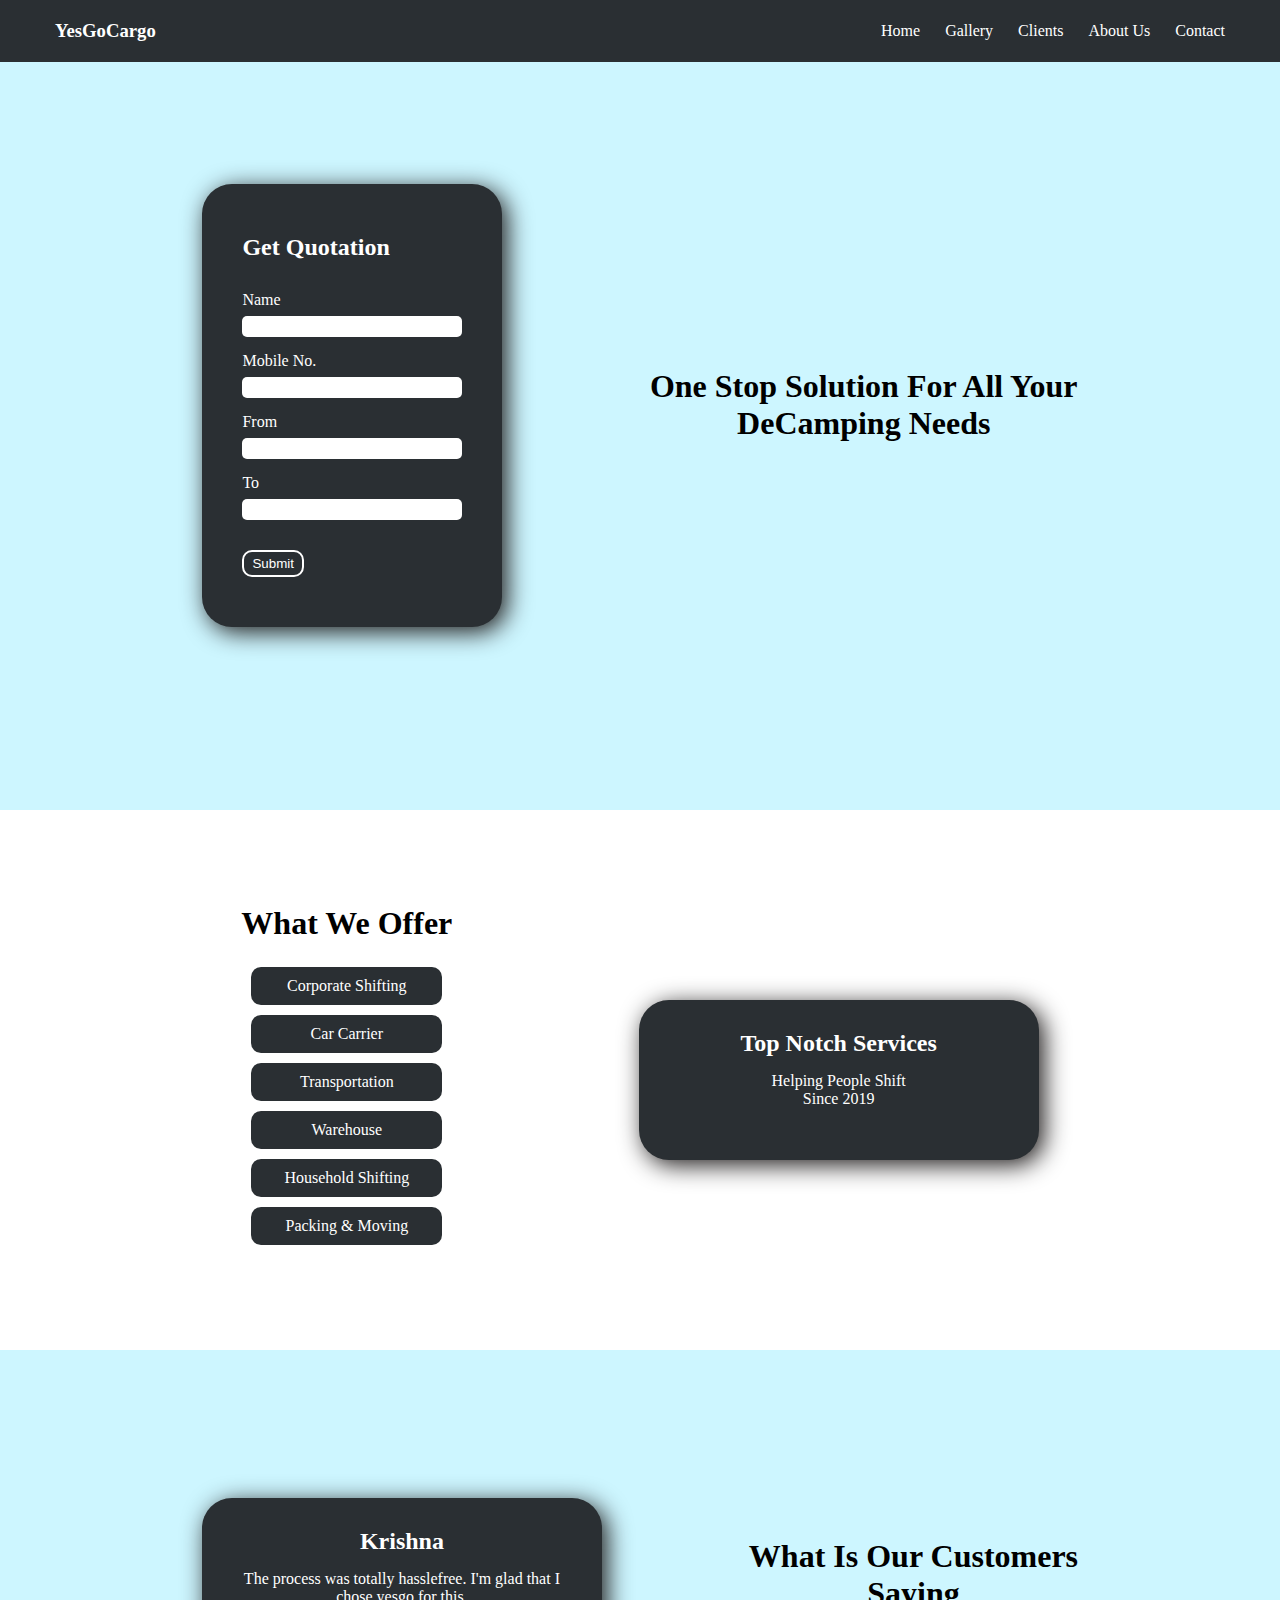
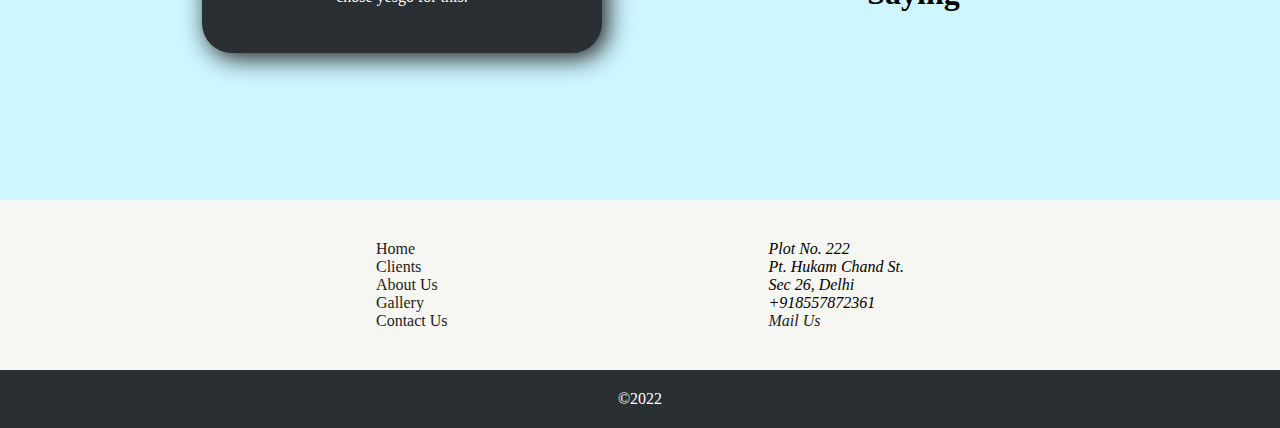
==== commit 117dd9a7: "latest ui" ====
--- a/index.html
+++ b/index.html
@@ -35,39 +35,6 @@
 
     <!--Banner Starts-->
     <div id="bannerBlock">
-        <!-- <div class="particle-container">
-            <div class="particle"><i class="fa-solid fa-cube"></i></div>
-            <div class="particle"><i class="fa-solid fa-cube"></i></div>
-            <div class="particle"><i class="fa-solid fa-cube"></i></div>
-            <div class="particle"><i class="fa-solid fa-cube"></i></div>
-            <div class="particle"><i class="fa-solid fa-cube"></i></div>
-            <div class="particle"><i class="fa-solid fa-cube"></i></div>
-            <div class="particle"><i class="fa-solid fa-cube"></i></div>
-            <div class="particle"><i class="fa-solid fa-cube"></i></div>
-            <div class="particle"><i class="fa-solid fa-cube"></i></div>
-            <div class="particle"><i class="fa-solid fa-cube"></i></div>
-            <div class="particle"><i class="fa-solid fa-cube"></i></div>
-            <div class="particle"><i class="fa-solid fa-cube"></i></div>
-            <div class="particle"><i class="fa-solid fa-cube"></i></div>
-            <div class="particle"><i class="fa-solid fa-cube"></i></div>
-            <div class="particle"><i class="fa-solid fa-cube"></i></div>
-            <div class="particle"><i class="fa-solid fa-cube"></i></div>
-            <div class="particle"><i class="fa-solid fa-cube"></i></div>
-            <div class="particle"><i class="fa-solid fa-cube"></i></div>
-            <div class="particle"><i class="fa-solid fa-cube"></i></div>
-            <div class="particle"><i class="fa-solid fa-cube"></i></div>
-            <div class="particle"><i class="fa-solid fa-cube"></i></div>
-            <div class="particle"><i class="fa-solid fa-cube"></i></div>
-            <div class="particle"><i class="fa-solid fa-cube"></i></div>
-            <div class="particle"><i class="fa-solid fa-cube"></i></div>
-            <div class="particle"><i class="fa-solid fa-cube"></i></div>
-            <div class="particle"><i class="fa-solid fa-cube"></i></div>
-            <div class="particle"><i class="fa-solid fa-cube"></i></div>
-            <div class="particle"><i class="fa-solid fa-cube"></i></div>
-            <div class="particle"><i class="fa-solid fa-cube"></i></div>
-            <div class="particle"><i class="fa-solid fa-cube"></i></div>
-            <div class="particle"><i class="fa-solid fa-cube"></i></div>
-        </div> -->
         <div class="container">
             <div class="col bannerForm">
                 <form method="get" action="#">
@@ -141,15 +108,16 @@
             <div class="col leftPreFooter">
                 <ul>
                     <li><a href="#">Home</a></li>
+                    <li><a href="client.html">Clients</a></li>
                     <li><a href="about.html">About Us</a></li>
                     <li><a href="gallery.html">Gallery</a></li>
                     <li><a href="contact.html">Contact Us</a></li>
                 </ul>
             </div>
             <div class="col rightPreFooter">
-                <address>Plot No. 222, 
-                    Pt. Hukam Chand Gali<br/>
-                    Sector 26 (Bharthal), Dwarka, Delhi<br/>
+                <address>Plot No. 222<br> 
+                    Pt. Hukam Chand St.<br/>
+                    Sec 26, Delhi<br/>
                     +918557872361<br/>
                     <a href="mailto:yesgocargo@gmail.com">Mail Us</a>
                 </address>
--- a/assets/css/style.css
+++ b/assets/css/style.css
@@ -30,9 +30,9 @@
 #bannerBlock .container .bannerForm form h2{margin-bottom:30px;}
 #bannerBlock .container .bannerForm form label {display:inline-block;width:100%;max-width:100px;margin-bottom:7px;}
 #bannerBlock .container .bannerForm form input {width:100%;max-width:220px;margin-bottom:15px;border-radius:5px;padding:3px;border:none;}
-#bannerBlock .container .bannerForm form button {background-color:white;margin-top:15px;padding:4px 8px;border-radius:10px;border:2px solid transparent;transition:border 0.5s, background-color 0.2s, color 0.5s, border-radius 1s; color:black;}
-#bannerBlock .container .bannerForm form button:hover {border:2px solid #CDF6FF;cursor:pointer;color:black;border-radius:20px;}
-#bannerBlock .container .bannerForm form button:active {background-color:#CDF6FF;border:2px solid #CDF6FF;}
+#bannerBlock .container .bannerForm form button {background-color:#2A2F33;border:2px solid white;color:white;margin-top:15px;padding:4px 8px;border-radius:10px;transition:border 0.5s, background-color 0.2s, color 0.5s, border-radius 1s;}
+#bannerBlock .container .bannerForm form button:hover {cursor:pointer;border:2px solid white;background-color:#fff;color:black;}
+#bannerBlock .container .bannerForm form button:active {background-color:#eee;border:2px solid white;color:black;}
 
 /*Services Styles*/
 #serBlock {background-color:#fff}
@@ -40,7 +40,7 @@
 #serBlock .container .services h1{text-align:center;margin-bottom:25px;}
 #serBlock .container .services #serList span {color:white;display:block;text-align:center;background-color:#2A2F33;margin:10px;padding:10px;border-radius:10px;transition:all 1s;}
 #serBlock .container .services #serList span:hover {color:black;background-color:#CDF6FF;cursor:pointer;box-shadow:5px 5px 25px #1e1b1b;}
-#serBlock .container #serTab {background-color:#2A2F33;color:white;width:100%;max-width:400px;min-height:158px;padding:30px;border-radius:30px;box-shadow:5px 5px 25px #1e1b1b;text-align:center;}
+#serBlock .container #serTab {background-color:#2A2F33;color:white;width:100%;max-width:400px;min-height:160px;padding:30px;border-radius:30px;box-shadow:5px 5px 25px #1e1b1b;text-align:center;}
 #serBlock .container #serTab h2{margin-bottom:15px;}
 
 .serActive {color:black;background-color:#badfe7;box-shadow:5px 5px 25px #1e1b1b;transition:2s;}
@@ -48,7 +48,7 @@
 /*Testimonials Styles*/
 #testBlock {background-color:#CDF6FF;text-align:center;}
 #testBlock .container {display:flex;justify-content:space-evenly;align-items:center;min-height:50vh;}
-#testBlock .container .custRev {background-color:#2A2F33;color:white;width:100%;max-width:400px;min-height:150px; padding:30px;border-radius:30px;box-shadow:5px 5px 25px #1e1b1b;text-align:center;}
+#testBlock .container .custRev {background-color:#2A2F33;color:white;width:100%;max-width:400px;min-height:155px; padding:30px;border-radius:30px;box-shadow:5px 5px 25px #1e1b1b;text-align:center;}
 #testBlock .container .custRev h2 {margin-bottom:15px;}
 
 
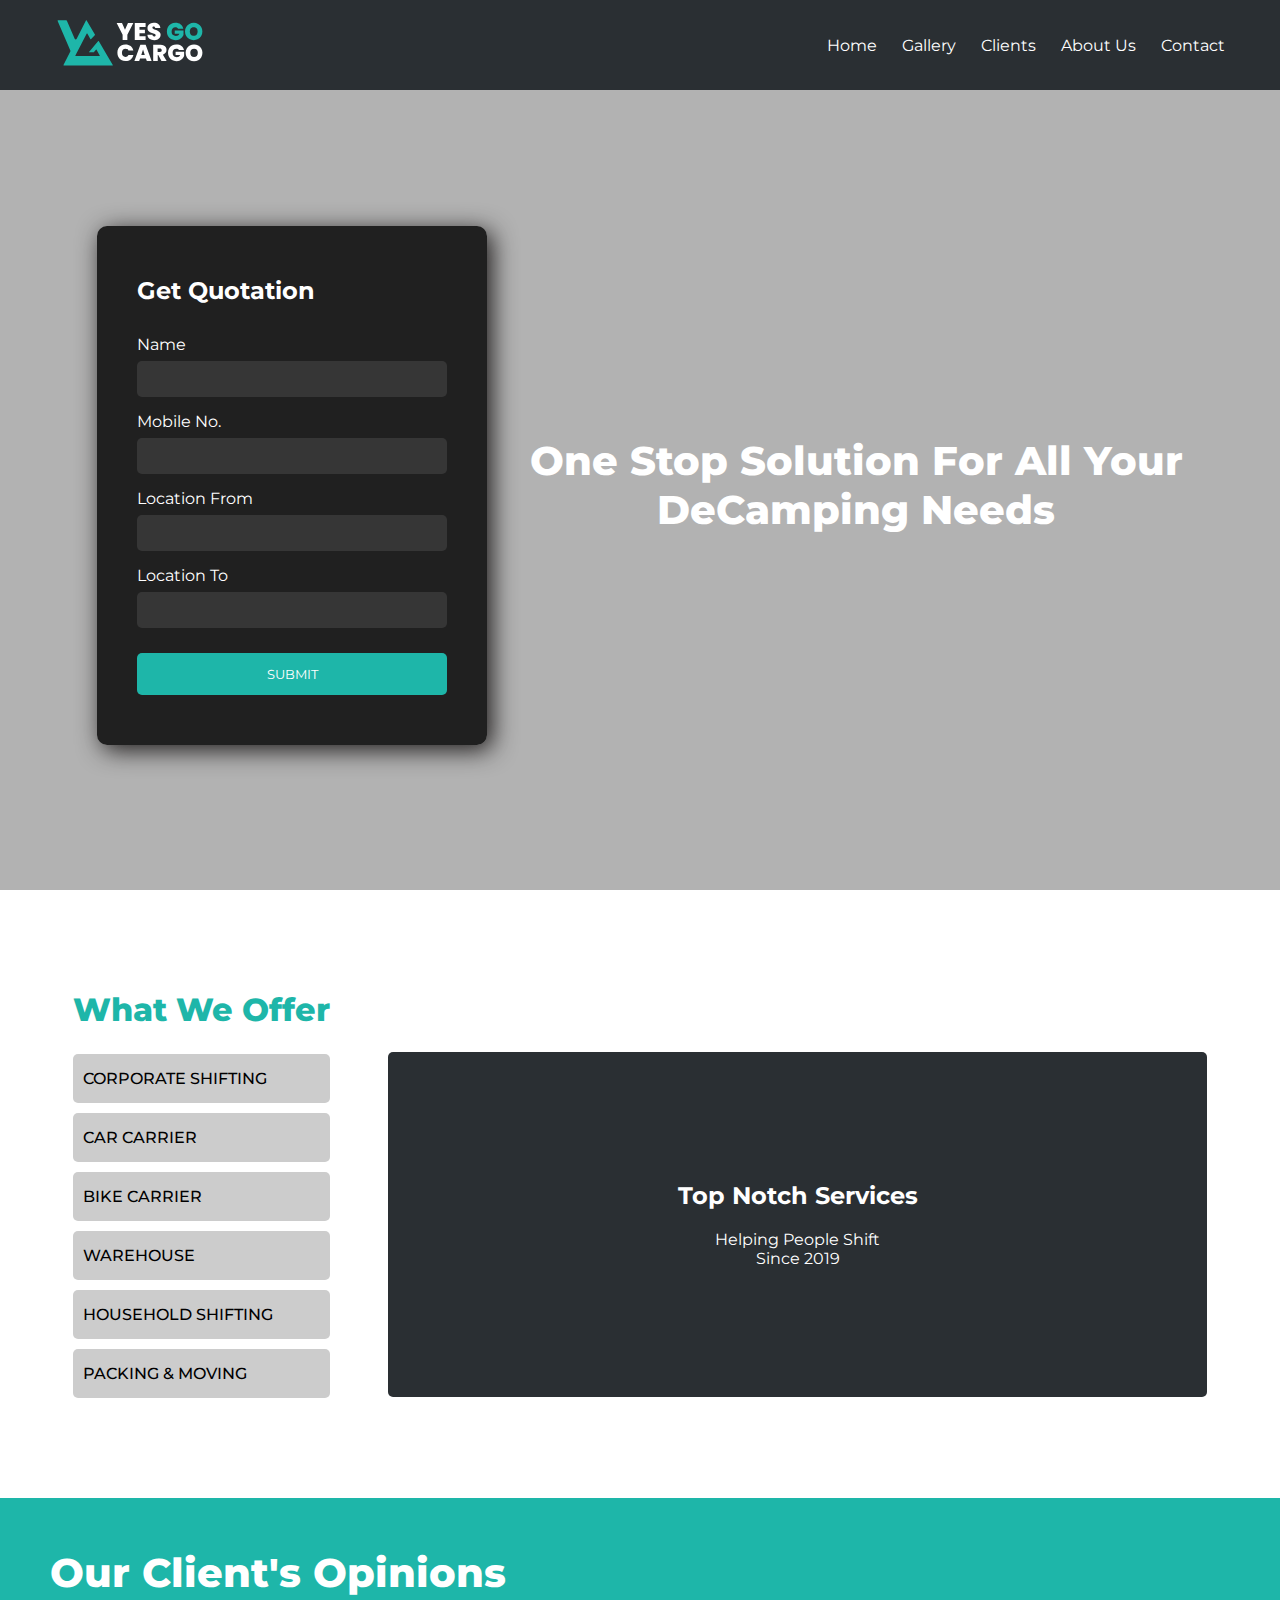
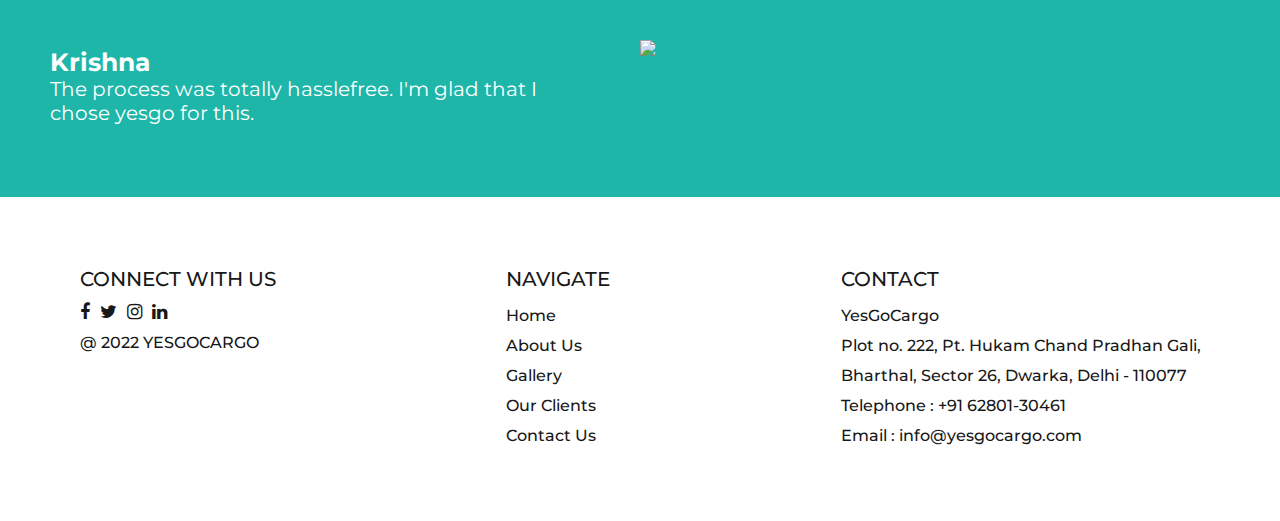
==== commit e557e593: "minor changes" ====
--- a/index.html
+++ b/index.html
@@ -1,139 +1,224 @@
-<!DOCTYPE html>
-<html lang="en">
-<head>
-    <meta charset="UTF-8">
-    <meta http-equiv="X-UA-Compatible" content="IE=edge">
-    <meta name="viewport" content="width=device-width, initial-scale=1.0">
-    <link rel="stylesheet" href="assets/css/style.css"  />
-    <!-- <link rel="stylesheet" href="assets/css/particle.css"  /> -->
-    <link rel="stylesheet" href="https://cdnjs.cloudflare.com/ajax/libs/font-awesome/4.7.0/css/font-awesome.min.css">
-    <title>YesGoCargo</title>
-</head>
-<body>
-    <!--Header Starts-->
-    <header id="headerBlock">
-        <div class="container">
-            <div class="col leftHeader">
-                <h3>YesGoCargo</h3>
-            </div>
-            <div class="col rightHeader">
-                <a id="hamburger" href="javascript:void(0);" class="icon" onclick="showNav()">
-                    <i class="fa fa-bars"></i>
-                </a>
-                <nav id="navigation" class="navigation">
-                    <ul>
-                        <li><a href="#">Home</a></li>
-                        <li><a href="gallery.html">Gallery</a></li>
-                        <li><a href="#testBlock">Clients</a></li>
-                        <li><a href="about.html">About Us</a></li>
-                        <li><a href="contact.html">Contact</a></li>
-                    </ul>
-                </nav>
-            </div>
-        </div>
-    </header>
-
-    <!--Banner Starts-->
-    <div id="bannerBlock">
-        <div class="container">
-            <div class="col bannerForm">
-                <form method="get" action="#">
-                    <h2>Get Quotation</h2>
-                    <label for="name">Name</label>
-                    <input type="text" id="name" name="name">
-
-                    <br>
-                    
-                    <label for="mobNumber">Mobile No.</label>
-                    <input type="text" id="mobNumber" name="mobNumber">
-                    
-                    <br>
-                    
-                    <label for="fromLoc">From</label>
-                    <input type="text" id="fromLoc" name="fromLoc">   
-                    
-                    <br>
-                    
-                    <label for="toLoc">To</label>
-                    <input type="text" id="toLoc" name="toLoc">
-                    
-                    <br>
-                    
-                    <button id="submitBtn" type="button">Submit</button>
-                </form>
-            </div>
-            
-            <div class="col bannerImg">
-                <h1>One Stop Solution For All Your<br>DeCamping Needs</h1>
-                <!-- <img src="assets/media/images/banner_main.jpeg" title="YesGo Banner"/> -->
-            </div>
-        </div>
-    </div>
-    
-    <!--Services Starts-->
-    <div id="serBlock">
-        <div class="container">
-            <div class="col services">
-                <h1>What We Offer</h1>
-                <div id="serList">
-                    <span id="corporate" class="indiService">Corporate Shifting</span>
-                    <span id="car" class="indiService">Car Carrier</span>
-                    <span id="transport" class="indiService">Transportation</span>
-                    <span id="warehouse" class="indiService">Warehouse</span>
-                    <span id="household" class="indiService">Household Shifting</span>
-                    <span id="packing" class="indiService">Packing & Moving</span>
-                </div>
-            </div>
-            <div class="col" id="serTab">
-                <h2 id="serTabHead">Top Notch Services</h2>
-                <p id="serTabContent">Helping People Shift<br/>Since 2019</p>
-            </div>
-        </div>
-    </div>
-    <!--Testimonials Starts-->
-    <div id="testBlock">
-        <div class="container">
-            <div class="custRev">
-                <h2 id="custName">Krishna</h2>
-                <p id="custReply">The process was totally hasslefree. I'm glad that I chose yesgo for this.</p>
-            </div>
-            <h1>What Is Our Customers<br>Saying</h1>
-        </div>
-    </div>
-
-    
-    <!--Pre Footer Starts-->
-    <div id="preFooterBlock">
-        <div class="container">
-            <div class="col leftPreFooter">
-                <ul>
-                    <li><a href="#">Home</a></li>
-                    <li><a href="client.html">Clients</a></li>
-                    <li><a href="about.html">About Us</a></li>
-                    <li><a href="gallery.html">Gallery</a></li>
-                    <li><a href="contact.html">Contact Us</a></li>
-                </ul>
-            </div>
-            <div class="col rightPreFooter">
-                <address>Plot No. 222<br> 
-                    Pt. Hukam Chand St.<br/>
-                    Sec 26, Delhi<br/>
-                    +918557872361<br/>
-                    <a href="mailto:yesgocargo@gmail.com">Mail Us</a>
-                </address>
-            </div>
-        </div>
-    </div>
-
-    <!--Footer Starts-->
-    <footer id="footerBlock">
-        <div class="container">
-            <span>&copy;2022</span>
-        </div>
-    </footer>
-
-<script src="assets/js/main.js"></script>
-<script src="assets/js/nav.js"></script>
-</body>
-
+<!DOCTYPE html>
+<html lang="en">
+<head>
+    <meta charset="UTF-8">
+    <meta http-equiv="X-UA-Compatible" content="IE=edge">
+    <meta name="viewport" content="width=device-width, initial-scale=1.0">
+    <link rel="icon" href="assets/media/images/favicon.ico" />
+    <link rel="stylesheet" href="assets/css/style.css"  />
+    <!-- <link rel="stylesheet" href="assets/css/particle.css"  /> -->
+    <title>YesGoCargo</title>
+</head>
+<body>
+    <!--Header Starts-->
+    <header id="headerBlock">
+        <div class="container">
+            <div class="col leftHeader">
+                <h3>
+                    <svg version="1.1" id="Layer_1" xmlns="http://www.w3.org/2000/svg" xmlns:xlink="http://www.w3.org/1999/xlink" x="0px" y="0px"
+                    viewBox="0 0 240.9 82.8" style="enable-background:new 0 0 240.9 82.8;" xml:space="preserve">
+               <style type="text/css">
+                   .st0{fill:#FFFFFF;}
+                   .st1{fill:#1EB6A9;}
+               </style>
+               <g>
+                   <g>
+                       <g>
+                           <path class="st0" d="M125.8,9.8l-9.6,18.6V37h-7.6v-8.6L99,9.8h8.6l4.8,10.5l4.8-10.5H125.8z"/>
+                           <path class="st0" d="M135.7,15.9v4.4h8.7v5.8h-8.7V31h9.8V37h-17.4V9.8h17.4v6.1H135.7z"/>
+                           <path class="st0" d="M151.7,35c-2-1.5-3.1-3.7-3.3-6.5h8.1c0.1,1,0.4,1.6,0.8,2.1c0.5,0.4,1.1,0.7,1.9,0.7c0.7,0,1.3-0.2,1.7-0.5
+                               c0.5-0.3,0.7-0.8,0.7-1.4c0-0.8-0.4-1.4-1.1-1.9c-0.7-0.4-2-0.9-3.6-1.5c-1.8-0.6-3.2-1.2-4.3-1.7c-1.1-0.6-2-1.4-2.9-2.4
+                               c-0.8-1.1-1.2-2.5-1.2-4.2c0-1.7,0.4-3.2,1.3-4.5c0.9-1.2,2.1-2.2,3.6-2.8c1.5-0.6,3.3-1,5.2-1c3.2,0,5.7,0.7,7.6,2.2
+                               c1.9,1.5,2.9,3.6,3,6.2h-8.2c0-0.8-0.3-1.4-0.8-1.9s-1.1-0.6-1.8-0.6c-0.6,0-1,0.2-1.4,0.5c-0.4,0.3-0.5,0.8-0.5,1.4
+                               c0,0.5,0.2,1,0.6,1.3c0.4,0.4,0.9,0.7,1.5,1c0.6,0.3,1.5,0.6,2.6,1c1.7,0.6,3.1,1.2,4.3,1.8c1.1,0.6,2.1,1.4,2.9,2.4
+                               c0.8,1,1.2,2.4,1.2,4c0,1.6-0.4,3.1-1.2,4.4c-0.8,1.3-2,2.3-3.5,3.1c-1.5,0.7-3.3,1.1-5.4,1.1C156.4,37.3,153.8,36.5,151.7,35z"
+                               />
+                           <path class="st1" d="M197.9,18.8c-0.4-0.7-1-1.3-1.8-1.7c-0.8-0.4-1.7-0.6-2.7-0.6c-1.9,0-3.4,0.6-4.5,1.9
+                               c-1.1,1.2-1.6,2.9-1.6,5c0,2.3,0.6,4.1,1.8,5.3c1.2,1.2,2.9,1.8,5.1,1.8c2.7,0,4.5-1.2,5.7-3.6h-7.6v-5.4h14.1v7.3
+                               c-0.6,1.4-1.5,2.8-2.6,4.1c-1.1,1.3-2.6,2.3-4.3,3.1c-1.7,0.8-3.7,1.2-6,1.2c-2.7,0-5.1-0.6-7.2-1.8s-3.7-2.8-4.9-4.9
+                               c-1.1-2.1-1.7-4.5-1.7-7.2c0-2.7,0.6-5.1,1.7-7.2c1.1-2.1,2.8-3.7,4.8-4.9c2.1-1.2,4.5-1.8,7.2-1.8c3.4,0,6.3,0.8,8.5,2.5
+                               c2.2,1.6,3.6,3.9,4.2,6.8H197.9z"/>
+                           <path class="st1" d="M215.8,35.5c-2.1-1.2-3.8-2.9-5.1-5s-1.9-4.5-1.9-7.2c0-2.7,0.6-5.1,1.9-7.2s2.9-3.8,5.1-5
+                               c2.1-1.2,4.5-1.8,7-1.8c2.6,0,4.9,0.6,7,1.8s3.8,2.8,5,5c1.2,2.1,1.9,4.5,1.9,7.2c0,2.7-0.6,5.1-1.9,7.2c-1.2,2.1-2.9,3.8-5.1,5
+                               c-2.1,1.2-4.5,1.8-7,1.8S218,36.7,215.8,35.5z M227.4,28.4c1.1-1.3,1.7-2.9,1.7-5.1c0-2.2-0.6-3.9-1.7-5.1
+                               c-1.1-1.2-2.6-1.9-4.6-1.9c-2,0-3.5,0.6-4.6,1.9c-1.1,1.2-1.7,3-1.7,5.1c0,2.1,0.6,3.8,1.7,5.1c1.1,1.2,2.6,1.9,4.6,1.9
+                               C224.8,30.3,226.3,29.6,227.4,28.4z"/>
+                       </g>
+                       <g>
+                           <path class="st0" d="M101.7,50.6c1.1-2,2.6-3.6,4.6-4.8c2-1.1,4.3-1.7,6.9-1.7c3.3,0,6.1,0.9,8.3,2.6c2.2,1.8,3.7,4.1,4.3,7.2
+                               H118c-0.5-1-1.1-1.8-2-2.3c-0.8-0.5-1.8-0.8-2.9-0.8c-1.7,0-3,0.6-4.1,1.8c-1,1.2-1.5,2.8-1.5,4.8c0,2,0.5,3.7,1.5,4.9
+                               c1,1.2,2.4,1.8,4.1,1.8c1.1,0,2.1-0.3,2.9-0.8c0.8-0.5,1.5-1.3,2-2.3h7.9c-0.6,3-2.1,5.4-4.3,7.2c-2.2,1.8-5,2.6-8.3,2.6
+                               c-2.6,0-4.9-0.6-6.9-1.7c-2-1.1-3.5-2.7-4.6-4.8c-1.1-2-1.6-4.4-1.6-7C100.1,55,100.6,52.7,101.7,50.6z"/>
+                           <path class="st0" d="M146,66.5h-9.4l-1.4,4.3h-7.7l9.6-26.4h8.5l9.6,26.4h-7.7L146,66.5z M144.2,60.9l-2.8-8.5l-2.8,8.5H144.2z"
+                               />
+                           <path class="st0" d="M171,70.8l-5.2-9.7h-0.8v9.7h-7.3V44.5h11.6c2.1,0,3.9,0.4,5.4,1.1c1.5,0.7,2.6,1.7,3.3,3
+                               c0.8,1.3,1.1,2.7,1.1,4.3c0,1.8-0.5,3.4-1.5,4.7c-1,1.4-2.4,2.3-4.3,2.9l6,10.3H171z M164.9,56.1h3.6c1,0,1.7-0.2,2.2-0.7
+                               c0.5-0.5,0.7-1.2,0.7-2.1c0-0.8-0.3-1.5-0.8-2c-0.5-0.5-1.3-0.7-2.2-0.7h-3.6V56.1z"/>
+                           <path class="st0" d="M199.2,53.1c-0.4-0.7-1-1.2-1.7-1.6c-0.7-0.4-1.6-0.6-2.6-0.6c-1.8,0-3.3,0.6-4.4,1.8
+                               c-1.1,1.2-1.6,2.8-1.6,4.8c0,2.3,0.6,4,1.7,5.2c1.1,1.2,2.8,1.8,5,1.8c2.6,0,4.4-1.2,5.5-3.5h-7.4v-5.3h13.7v7.1
+                               c-0.6,1.4-1.4,2.7-2.5,3.9c-1.1,1.2-2.5,2.2-4.2,3c-1.7,0.8-3.6,1.2-5.8,1.2c-2.6,0-5-0.6-7-1.7c-2-1.1-3.6-2.7-4.7-4.8
+                               c-1.1-2-1.7-4.4-1.7-7c0-2.6,0.6-4.9,1.7-6.9c1.1-2,2.7-3.6,4.7-4.8c2-1.1,4.4-1.7,7-1.7c3.3,0,6.1,0.8,8.2,2.4
+                               c2.2,1.6,3.5,3.8,4,6.5H199.2z"/>
+                           <path class="st0" d="M216.5,69.4c-2.1-1.2-3.7-2.8-4.9-4.8c-1.2-2.1-1.8-4.4-1.8-7c0-2.6,0.6-4.9,1.8-7c1.2-2.1,2.9-3.7,4.9-4.8
+                               c2.1-1.1,4.3-1.7,6.8-1.7c2.5,0,4.8,0.6,6.8,1.7c2.1,1.1,3.7,2.8,4.9,4.8s1.8,4.4,1.8,7c0,2.6-0.6,4.9-1.8,7
+                               c-1.2,2.1-2.8,3.7-4.9,4.8c-2.1,1.2-4.3,1.7-6.8,1.7S218.6,70.5,216.5,69.4z M227.8,62.5c1.1-1.2,1.6-2.9,1.6-4.9
+                               c0-2.1-0.5-3.7-1.6-5c-1.1-1.2-2.6-1.8-4.4-1.8c-1.9,0-3.4,0.6-4.5,1.8c-1.1,1.2-1.6,2.9-1.6,5c0,2.1,0.5,3.7,1.6,4.9
+                               c1.1,1.2,2.6,1.8,4.5,1.8C225.2,64.3,226.7,63.7,227.8,62.5z"/>
+                       </g>
+                   </g>
+                   <path class="st1" d="M92.8,77.2L84.5,63l-11-18.7l-3.3-5.6c-0.1-0.2-0.5-0.3-0.7-0.1l-6.5,7.7l-6.3,7.4l-0.1,0.1l-2,2.4
+                       c-0.1,0.2,0,0.4,0.2,0.4h7.3c0.1,0,0.1,0,0.2-0.1l3.8-4.2c0.1-0.1,0.3-0.1,0.4,0l5.3,9.4c0.3,0.5-0.1,1.1-0.7,1.1H33.4
+                       c-0.6,0-0.9-0.6-0.7-1.1l18.1-34.7c0.3-0.5,1-0.6,1.3,0l4.9,8.6c0.1,0.2,0.5,0.3,0.7,0.1l6.5-6.7c0.1-0.1,0.2-0.3,0.1-0.5L50.6,5.2
+                       C50.4,5,50,5,49.9,5.3L34.8,35.1c-0.7,1.3-2.6,1.3-3.2-0.1L18.9,5.8c-0.2-0.4-0.6-0.7-1-0.7H5.2c-0.8,0-1.3,0.8-1,1.5L24.6,54
+                       c0.2,0.5,0.2,1,0,1.5L20.7,63l-7.1,14.2c-0.1,0.3,0.1,0.6,0.4,0.6h78.4c0.2,0,0.4-0.2,0.4-0.4C92.8,77.3,92.8,77.2,92.8,77.2z"/>
+               </g>
+                    </svg>
+               </h3>
+            </div>
+            <div class="col rightHeader">
+                <a id="hamburger" href="javascript:void(0);" class="icon" onclick="showNav()">
+                    <i class="fa fa-bars"></i>
+                </a>
+                <nav id="navigation" class="navigation">
+                    <ul>
+                        <li><a href="#">Home</a></li>
+                        <li><a href="gallery.html">Gallery</a></li>
+                        <li><a href="#testBlock">Clients</a></li>
+                        <li><a href="about.html">About Us</a></li>
+                        <li><a href="contact.html">Contact</a></li>
+                    </ul>
+                </nav>
+            </div>
+        </div>
+    </header>
+
+    <!--Banner Starts-->
+    <div id="bannerBlock">
+        <div class="container">
+            <div class="col bannerForm">
+                <form name="queryForm" id="queryForm" autocomplete="off">
+                    <h2>Get Quotation</h2>
+                    <div class="formInner">
+                        <ul>
+                            <li>
+                                <label for="nameField">Name</label>
+                                <input type="text" id="nameField" name="fullName" title="Please enter your full name" required />
+                            </li>
+
+                            <li>
+                                <label for="mobileField">Mobile No.</label>
+                                <input type="text" id="mobileField" name="mobNumber" title="Please enter your mobile number" required />
+                            </li>
+
+                            <li>
+                                <label for="locFromField">Location From</label>
+                                <input type="text" id="locFromField" name="fromLoc" title="Please enter your location from where you want us to pick up your cargo" required />
+                            </li>
+
+                            <li>
+                                <label for="locToField">Location To</label>
+                                <input type="text" id="locToField" name="toLoc" title="Please enter your location to where you want us to drop your cargo" required />
+                            </li>
+
+                            <li>
+                                <button id="submitBtn" type="button" title="Please click here to submit your query">Submit</button>
+                            </li>
+                        </ul>
+                    </div>
+                </form>
+            </div>
+            
+            <div class="col bannerImg">
+                <h1>One Stop Solution For All Your<br>DeCamping Needs</h1>
+                <!-- <img src="assets/media/images/banner_main.jpeg" title="YesGo Banner"/> -->
+            </div>
+        </div>
+        <div class="overlayBg"></div>
+    </div>
+    
+    <!--Services Starts-->
+    <div id="serBlock">
+        <div class="container">
+            <div class="col services">
+                <h1>What We Offer</h1>
+                <div id="serList">
+                    <span id="corporate" class="indiService">Corporate Shifting</span>
+                    <span id="car" class="indiService">Car Carrier</span>
+                    <span id="bike" class="indiService">Bike Carrier</span>
+                    <span id="warehouse" class="indiService">Warehouse</span>
+                    <span id="household" class="indiService">Household Shifting</span>
+                    <span id="packing" class="indiService">Packing & Moving</span>
+                </div>
+            </div>
+            <div class="col" id="serTab">
+                <div class="detailInner">
+                    <h2 id="serTabHead" class="col">Top Notch Services</h2>
+                    <p id="serTabContent" class="col">Helping People Shift<br/>Since 2019</p>
+                </div>
+            </div>
+        </div>
+    </div>
+
+    <!--Testimonials Starts-->
+    <div id="testiBlock">
+        <div class="col leftBlock">
+            <h1>Our Client's Opinions</h1>
+            <div class="custRev">
+                <h2 id="custName">Krishna</h2>
+                <p id="custReply">The process was totally hasslefree. I'm glad that I chose yesgo for this.</p>
+            </div>
+        </div>
+        <div class="col rightBlock">
+            <img src="assets/media/images/testimonial.jpg" />
+        </div>
+        <div class="overlayBg"></div>
+    </div>
+
+    <!--Footer-->
+    <!--Footer Block-->
+<footer id="footerBlock">
+	<div class="container">
+        <div class="col footerBlock1">
+            <h2>connect with us</h2>
+            <ol>
+                <li><a href="http://www.facebook.com/yesgocargo" target="_blank"><i class="fa fa-facebook" aria-hidden="true"></i></a></li>
+                <li><a href="http://www.twitter.com/yesgocargo" target="_blank"><i class="fa fa-twitter" aria-hidden="true"></i></a></li>
+                <li><a href="http://www.instagram.com/yesgocargo" target="_blank"><i class="fa fa-instagram" aria-hidden="true"></i></a></li>
+                <li><a href="http://www.linkedin.com/yes-go-cargo" target="_blank"><i class="fa fa-linkedin" aria-hidden="true"></i></a></li>
+            </ol>
+            <h5>@ 2022 <?php echo date('Y'); ?> YesGoCargo</h5>
+        </div>
+        
+        <div class="col footerBlock2">
+            <h2>navigate</h2>
+            <ul>
+                <li><a href="#">Home</a></li>
+                <li><a href="about.html">About Us</a></li>
+                <li><a href="gallery.html">Gallery</a></li>
+                <li><a href="clients.html">Our Clients</a></li>
+                <li><a href="contact.html">Contact Us</a></li>
+            </ul>
+        </div>
+        
+        <div class="col footerBlock3">
+            <h2>contact</h2>
+            <ul>
+                <li>
+                    YesGoCargo<br />
+                    Plot no. 222, Pt. Hukam Chand Pradhan Gali,<br />
+                    Bharthal, Sector 26, Dwarka, Delhi - 110077
+                </li>
+                <li>Telephone : <a href="tel:+916280130461">+91 62801-30461</a></li>
+                <li>Email : <a href="mailto:info@yesgocargo.com">info@yesgocargo.com</a></li>
+            </ul>
+        </div>
+	</div>
+</footer>
+
+<script src="https://cdnjs.cloudflare.com/ajax/libs/jquery/3.6.0/jquery.min.js" integrity="sha512-894YE6QWD5I59HgZOGReFYm4dnWc1Qt5NtvYSaNcOP+u1T9qYdvdihz0PPSiiqn/+/3e7Jo4EaG7TubfWGUrMQ==" crossorigin="anonymous" referrerpolicy="no-referrer"></script>
+<script src="assets/js/main.js"></script>
+<script src="assets/js/nav.js"></script>
+
+</body>
+
 </html>--- a/assets/css/style.css
+++ b/assets/css/style.css
@@ -1,113 +1,153 @@
-* {
-    box-sizing:border-box;
-    -moz-box-sizing:border-box;
-    margin:0;
-    padding:0;
-    list-style:none;
-    text-decoration:none;
-}
-
-
-
-.container {width:95%;max-width:1170px;margin:0 auto;display:flex;}
-
-
-/*Header Styles*/
-#headerBlock {background-color:#2A2F33;color:white;position:fixed;width:100%;}
-#headerBlock .container{justify-content:space-between;align-items:center;padding:20px 0;}
-#headerBlock .container .anime {transition:all 2s;}
-#headerBlock .container .rightHeader ul {display:flex;gap:25px;}
-#headerBlock .container .rightHeader ul li a{color:white;transition:color 0.5s;}
-#headerBlock .container .rightHeader ul li a:hover{color:#EA9A28;}
-#hamburger {font-size:20px;margin-right:10px;color:white;display:none;}
-
-/*Banner Styles*/
-#bannerBlock {background-color:#CDF6FF;padding-top:0px;}
-#bannerBlock .container {display:flex;justify-content:space-evenly;align-items:center;min-height:90vh;}
-#bannerBlock .container .bannerImg img{width:100%;max-width:400px;object-fit:cover;border-radius:50px;box-shadow:5px 5px 25px #1e1b1b;}
-#bannerBlock .container .bannerImg h1{text-align:center;color:black;}
-#bannerBlock .container .bannerForm form {background-color:#2A2F33;color:white;padding:50px 40px;border-radius:30px;box-shadow:5px 5px 25px #1e1b1b;max-width:300px;width:100%;animation:borderAnimation 10s infinite;}
-#bannerBlock .container .bannerForm form h2{margin-bottom:30px;}
-#bannerBlock .container .bannerForm form label {display:inline-block;width:100%;max-width:100px;margin-bottom:7px;}
-#bannerBlock .container .bannerForm form input {width:100%;max-width:220px;margin-bottom:15px;border-radius:5px;padding:3px;border:none;}
-#bannerBlock .container .bannerForm form button {background-color:#2A2F33;border:2px solid white;color:white;margin-top:15px;padding:4px 8px;border-radius:10px;transition:border 0.5s, background-color 0.2s, color 0.5s, border-radius 1s;}
-#bannerBlock .container .bannerForm form button:hover {cursor:pointer;border:2px solid white;background-color:#fff;color:black;}
-#bannerBlock .container .bannerForm form button:active {background-color:#eee;border:2px solid white;color:black;}
-
-/*Services Styles*/
-#serBlock {background-color:#fff}
-#serBlock .container {display:flex;justify-content:space-evenly;align-items:center;min-height:60vh;}
-#serBlock .container .services h1{text-align:center;margin-bottom:25px;}
-#serBlock .container .services #serList span {color:white;display:block;text-align:center;background-color:#2A2F33;margin:10px;padding:10px;border-radius:10px;transition:all 1s;}
-#serBlock .container .services #serList span:hover {color:black;background-color:#CDF6FF;cursor:pointer;box-shadow:5px 5px 25px #1e1b1b;}
-#serBlock .container #serTab {background-color:#2A2F33;color:white;width:100%;max-width:400px;min-height:160px;padding:30px;border-radius:30px;box-shadow:5px 5px 25px #1e1b1b;text-align:center;}
-#serBlock .container #serTab h2{margin-bottom:15px;}
-
-.serActive {color:black;background-color:#badfe7;box-shadow:5px 5px 25px #1e1b1b;transition:2s;}
-
-/*Testimonials Styles*/
-#testBlock {background-color:#CDF6FF;text-align:center;}
-#testBlock .container {display:flex;justify-content:space-evenly;align-items:center;min-height:50vh;}
-#testBlock .container .custRev {background-color:#2A2F33;color:white;width:100%;max-width:400px;min-height:155px; padding:30px;border-radius:30px;box-shadow:5px 5px 25px #1e1b1b;text-align:center;}
-#testBlock .container .custRev h2 {margin-bottom:15px;}
-
-
-/*Pre Footer Styles*/
-#preFooterBlock {background-color:#f6f6f2;}
-#preFooterBlock .container {display:flex;justify-content:space-evenly;align-items:center;padding:40px 0px;}
-#preFooterBlock .container a{color:#1e1b1b;transition:color 0.5s;}
-#preFooterBlock .container a:hover{color:#EA9A28}
-
-/*Footer Styles*/
-#footerBlock {background-color:#2A2F33;text-align:center;}
-#footerBlock .container {justify-content:center;padding:20px 0px;color:white;}
-
-/*About Page*/
-.aboutParagraph {padding:30px;}
-
-/*Gallery Page*/
-@keyframes fadeIn {
-    0% {opacity:0;}
-    50% {opacity:1;}
-    100% {opacity:0;}
-}
-
-#galleryImage {opacity:1;transition:opacity 1s;}
-#galleryImage.fadeOut {opacity:0;}
-
-/*Contact Page*/
-.contactBanner {padding:40px 0px;}
-.contactBanner .container {gap:30px !important;}
-.contactBanner .container address a{color:black;transition:color 0.5s;}
-.contactBanner .container address a:hover{color:#EA9A28;}
-.contactBanner .container h1 {margin-bottom:20px;}
-.contactBanner .container .col {min-height:150px;}
-.contactBanner ul li i {margin-right:10px;width:20px;}
-.contactBanner ul li a {color:black;transition:color 0.5s;}
-.contactBanner ul li:nth-of-type(1) a:hover {color:#ff8800;}
-.contactBanner ul li:nth-of-type(2) a:hover {color:#00acee;}
-.contactBanner ul li:nth-of-type(3) a:hover {color:#8a3ab9;}
-.contactBanner ul li:nth-of-type(4) a:hover {color:#FF0000;}
-
-
-@media screen and (max-width:812px)
-{
-    #headerBlock .container, #preFooterBlock .container {flex-direction:row;}
-    .container {flex-direction:column;min-height:auto!important;gap:50px;}
-    #bannerBlock {padding-top:100px !important;;}
-    #bannerBlock, #serBlock, #testBlock {padding:50px 0px;}
-    #bannerBlock .container, #testBlock .container {flex-direction:column-reverse;}
-
-    /* For Hamburger Menu*/
-    .navigation {display:none;}
-    #hamburger {display:inline-block;}
-    #headerBlock .container {position:relative;}
-    #headerBlock .container .rightHeader ul {background:#2A2F33;display:block;position:absolute;right:0px;padding:40px;}
-    
-    /*Other Pages CSS*/
-    .galleryBanner .container, .contactBanner .container {flex-direction:column !important;}
-    .galleryBanner .container {min-height:64vh !important;;}
-    .contactBanner .container {min-height:80vh !important;}
-    .aboutBanner .container {min-height:64vh !important;}
-    .contactBanner address {text-align:center;}
-}
+@import url('https://fonts.googleapis.com/css2?family=Montserrat:ital,wght@0,100;0,200;0,300;0,400;0,500;0,600;0,700;0,800;0,900;1,100;1,200;1,300;1,400;1,500;1,600;1,700;1,800;1,900&display=swap');
+
+@import url('https://stackpath.bootstrapcdn.com/font-awesome/4.7.0/css/font-awesome.min.css');
+
+
+* {
+    box-sizing:border-box;
+    -moz-box-sizing:border-box;
+    margin:0;
+    padding:0;
+    list-style:none;
+    text-decoration:none;
+    font-family: 'Montserrat', sans-serif;
+    outline:none!important;
+}
+
+.container {width:95%;max-width:1170px;margin:0 auto;display:flex;}
+
+/*Header Styles*/
+#headerBlock {background-color:#2A2F33;color:white;width:100%;position:fixed;top:0;z-index:99;}
+#headerBlock .container{justify-content:space-between;align-items:center;padding:16.83px 0;}
+#headerBlock .container .leftHeader svg {width:150px;}
+#headerBlock .container .rightHeader ul {display:flex;gap:25px;}
+#headerBlock .container .rightHeader ul li a{color:white;transition:color 0.5s;}
+#headerBlock .container .rightHeader ul li a:hover{color:#1EB6A9;}
+#hamburger {font-size:20px;margin-right:10px;color:white;display:none;}
+
+/*Banner Styles*/
+#bannerBlock {background-color:#1EB6A9;padding-top:0px;background:url(../media/images/industrial-port-container-yard.jpg) no-repeat;background-size:cover;position: relative;background-attachment:fixed;margin-top:80px;}
+#bannerBlock .overlayBg {position:absolute;width:100%;height:100%;top:0;left:0;background:rgba(0,0,0,.3);z-index:1;}
+#bannerBlock .container {display:flex;justify-content:space-evenly;align-items:center;min-height:90vh;position:relative;z-index:9;}
+#bannerBlock .container .bannerImg img{width:100%;max-width:400px;object-fit:cover;border-radius:50px;box-shadow:5px 5px 25px #1e1b1b;}
+#bannerBlock .container .bannerImg h1{text-align:center;color:white;font-weight:800;font-size:40px;}
+#bannerBlock .container .bannerForm form {background-color:rgba(24,24,24,.95);color:white;padding:50px 40px;border-radius:10px;box-shadow:5px 5px 25px #1e1b1b;max-width:400px;width:100%;animation:borderAnimation 10s infinite;}
+#bannerBlock .container .bannerForm form h2{margin-bottom:30px;}
+#bannerBlock .container .bannerForm form .formInner ul {display:flex;flex-direction:column;gap:15px;}
+#bannerBlock .container .bannerForm form label {display:inline-block;width:100%;max-width:100%;margin-bottom:7px;}
+#bannerBlock .container .bannerForm form input {width:100%;border-radius:5px;padding:10px 3px;border:none;background:rgba(255,255,255,.1);}
+#bannerBlock .container .bannerForm form button {background-color:#1EB6A9;border:0;color:white;padding:13px 8px;border-radius:5px;transition:border 0.5s, background-color 0.2s, color 0.5s, border-radius 1s;text-transform:uppercase;width:100%;margin-top:10px;}
+#bannerBlock .container .bannerForm form button:hover {cursor:pointer;color:#1EB6A9;background:#181818;}
+#bannerBlock .container .bannerForm form button:active {background-color:#181818;color:#1EB6A9;}
+
+/*Services Styles*/
+#serBlock {background-color:#fff;padding:100px 0px;}
+#serBlock .container #serTab {width:100%;max-width:70%;margin-top:61px;}
+#serBlock .container {display:flex;justify-content:space-evenly;align-items:center;gap:40px;}
+#serBlock .container h1{margin-bottom:25px;font-weight:800;color:#1EB6A9;}
+#serBlock .container .services #serList {width:100%;display:flex;flex-direction:column;gap:10px;}
+#serBlock .container .services #serList span {color:white;display:block;background-color:#ccc;color:#000;padding:15px 10px;border-radius:5px;transition:all 0.7s;width:100%;text-transform:uppercase;font-weight:500;}
+#serBlock .container .services #serList span:hover {cursor: pointer;}
+#serBlock .container .services #serList span.activeTab {color:white;background-color:#1EB6A9;cursor:pointer;}
+
+#serBlock .container #serTab .detailInner {display:flex;flex-direction:column;justify-content:center;align-items:center;gap:20px;padding:30px;width:100%;min-height:345px;background-color:#2A2F33;color:white;border-radius:5px;text-align:center;}
+
+.serActive {color:black;background-color:#badfe7;box-shadow:5px 5px 25px #1e1b1b;transition:2s;}
+
+/*Testimonials Styles*/
+#testiBlock {display:flex;background:#1EB6A9;align-items:center;}
+#testiBlock .col {width:50%;display:flex;justify-content:center;flex-direction:column;}
+#testiBlock .col.leftBlock {color:#fff;gap:30px;padding:50px;}
+#testiBlock .col.leftBlock h1 {font-size:40px;font-weight:800;padding-bottom:20px;}
+#testiBlock .col.leftBlock .custRev {width:100%;min-height:100px;}
+#testiBlock .col.leftBlock .custRev h2 {font-size:25px;}
+#testiBlock .col.leftBlock .custRev p {font-size:20px;}
+
+.hiddenPara {display:none;}
+
+/*Footer Block*/
+#footerBlock {width:100%;background:white;padding:50px;font-weight:500;}
+#footerBlock .container {gap:40px;justify-content:space-between;color:#181818;padding:20px 0px;}
+#footerBlock h2 {font-weight:500;font-size:20px;text-transform:uppercase;margin-bottom:10px;}
+#footerBlock h5 {font-weight:500;font-size:16px;text-transform:uppercase;}
+#footerBlock ol {display:flex;gap:10px;margin-bottom:10px;}
+#footerBlock ol li {font-size:18px;}
+#footerBlock ul li {line-height:30px;}
+#footerBlock a {color:#181818;}
+#footerBlock a:hover {color:#1EB6A9;}
+
+/*About Page*/
+.aboutBanner .overlayBg {
+    background:rgba(0,0,0,.5)!important;
+}
+.aboutParagraph {
+    padding: 30px;
+    color: white;
+    font-size: 18px;
+    line-height: 30px;
+}
+
+/*Gallery Page*/
+#galleryImage {opacity:1;transition:opacity 1s;border-radius:0!important;width:100%;}
+#galleryImage.fadeOut {opacity:0;}
+
+.galleryItems {padding:80px 0 0 0;}
+.galleryItems ul {display:flex;gap:20px;flex-wrap:wrap;}
+.galleryItems ul li {flex:30%;}
+.galleryItems ul li img {width:100%;border-radius:10px;}
+
+/*Contact Page*/
+/* .contactBanner {padding:40px 0px;}
+.contactBanner .container {gap:30px !important;}
+.contactBanner .container address a{color:black;transition:color 0.5s;}
+.contactBanner .container address a:hover{color:#EA9A28;}
+.contactBanner .container h1 {margin-bottom:20px;}
+.contactBanner .container .col {min-height:150px;}
+.contactBanner ul li i {margin-right:10px;width:20px;}
+.contactBanner ul li a {color:black;transition:color 0.5s;}
+.contactBanner ul li:nth-of-type(1) a:hover {color:#ff8800;}
+.contactBanner ul li:nth-of-type(2) a:hover {color:#00acee;}
+.contactBanner ul li:nth-of-type(3) a:hover {color:#8a3ab9;}
+.contactBanner ul li:nth-of-type(4) a:hover {color:#FF0000;} */
+
+.contactDetails {margin-top:130px;}
+
+@media screen and (max-width:1050px)
+{
+    #headerBlock .container, #preFooterBlock .container {flex-direction:row;}
+    .container {flex-direction:column;min-height:auto!important;gap:50px;}
+    #bannerBlock {padding-top:100px !important;;}
+    #bannerBlock, #serBlock, #testBlock {padding:50px 0px;}
+    #bannerBlock .container, #testBlock .container {flex-direction:column-reverse;}
+
+    #testiBlock{position:relative;}
+    #testiBlock .overlayBg {position:absolute;width:100%;height:100%;top:0;left:0;background:rgba(0, 0, 0, 0.4);z-index:1;}
+    #testiBlock .rightBlock {width:100%;}
+    #testiBlock .rightBlock img{filter:blur(1px);}
+    #testiBlock .leftBlock {position:absolute;width:100%;z-index:2;text-align:center;}
+    #serTab {display:none;}
+    #footerBlock .container {flex-direction:column-reverse;}
+
+    .hiddenPara {display:block;background-color:#181818;padding:25px;margin:15px;border-radius:5px;max-width:500px;min-height:120px;text-transform:none;}
+    /* For Hamburger Menu*/
+    #headerBlock .container .rightHeader .navigation {position:fixed;background:#0d0e0f;right:-100%;visibility:hidden;opacity:0;height:calc(100% - 90px);top:90px;width:100%;transition:all .5s ease;z-index:999;}
+
+    #headerBlock .container .rightHeader .navigation ul {flex-direction:column;gap:0;}
+    #headerBlock .container .rightHeader .navigation ul li a {padding:15px;display:block;font-size:18px;border-bottom:1px solid rgba(255,255,255,.5);}
+    #headerBlock .container .rightHeader .navigation ul li:last-child a {border-bottom:0;}
+
+    #headerBlock .container .rightHeader .navigation.navActive {right:0;visibility:visible;opacity:1;}
+
+    #hamburger {display:inline-block;}
+    #headerBlock .container {position:relative;}
+    /* #headerBlock .container .rightHeader ul {background:#2A2F33;display:block;position:absolute;right:0px;padding:40px;} */
+    
+    /*Other Pages CSS*/
+    .galleryBanner .container, .contactBanner .container {flex-direction:column !important;}
+    .galleryBanner .container {min-height:64vh !important;}
+    .contactBanner .container {min-height:80vh !important;}
+    .aboutBanner .container {min-height:64vh !important;}
+    .contactBanner address {text-align:center;}
+
+    #serBlock .col.services {width:100%;display:block;}
+}
